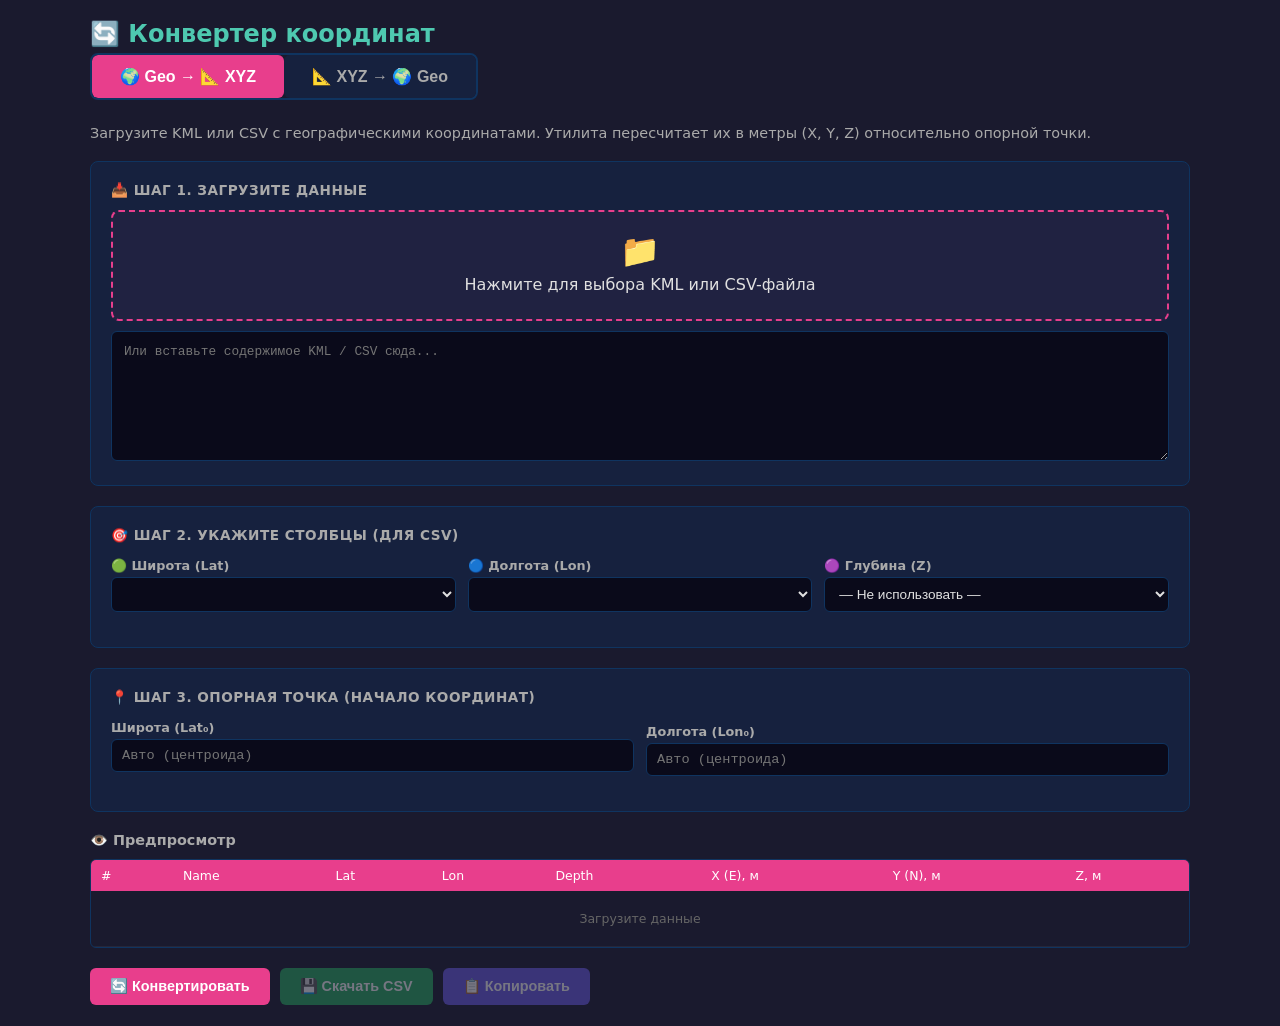
==== tools/coord-converter.html @ 4b142bf0 "Initial" ====
<!DOCTYPE html>
<html lang="ru">
<head>
    <meta charset="UTF-8">
    <meta name="viewport" content="width=device-width, initial-scale=1.0">
    <title>Конвертер координат: Geo ↔ XYZ</title>
    <link rel="manifest" href="data:application/manifest+json,{"name":"Geo%20%E2%86%94%20XYZ%20Converter","short_name":"GeoXYZ","start_url":".","display":"standalone","background_color":"%231a1a2e","theme_color":"%23e83e8c"}">
    <meta name="theme-color" content="#e83e8c">
    <style>
        :root {
            --bg-primary: #1a1a2e;
            --bg-secondary: #16213e;
            --bg-tertiary: #0f3460;
            --bg-input: #0a0a1a;
            --bg-overlay: rgba(22, 33, 62, 0.95);
            --border-primary: #0f3460;
            --border-accent: #e83e8c;
            --text-primary: #e0e0e0;
            --text-secondary: #aaa;
            --text-muted: #666;
            --text-accent: #4ec9b0;
            --text-info: #569cd6;
            --shadow: 0 4px 20px rgba(0,0,0,0.3);
            --radius: 8px;
            --radius-sm: 6px;
            --radius-lg: 12px;
        }
        * { box-sizing: border-box; margin: 0; padding: 0; }
        body {
            font-family: 'Segoe UI', system-ui, -apple-system, sans-serif;
            background: var(--bg-primary);
            color: var(--text-primary);
            padding: 20px;
            min-height: 100vh;
        }
        .container { max-width: 1100px; margin: 0 auto; }
        h1 { font-size: 1.5em; margin-bottom: 5px; color: var(--text-accent); display: flex; align-items: center; gap: 10px; }
        .subtitle { color: var(--text-secondary); margin-bottom: 20px; font-size: 0.9em; }

        .mode-tabs { display: flex; margin-bottom: 25px; border-radius: var(--radius); overflow: hidden; border: 2px solid var(--border-primary); width: fit-content; }
        .mode-tab { padding: 12px 28px; font-size: 1em; font-weight: 600; cursor: pointer; background: var(--bg-secondary); border: none; color: var(--text-secondary); transition: all 0.2s; }
        .mode-tab.active { background: var(--border-accent); color: #fff; }
        .mode-tab:hover:not(.active) { background: var(--bg-tertiary); }

        .step-card { background: var(--bg-secondary); border-radius: var(--radius); padding: 20px; border: 1px solid var(--border-primary); margin-bottom: 20px; }
        .step-card h3 { font-size: 0.85em; text-transform: uppercase; letter-spacing: 0.5px; color: var(--text-secondary); margin-bottom: 12px; }

        textarea {
            width: 100%; min-height: 130px; font-family: 'Consolas', 'Monaco', monospace; font-size: 0.8em;
            padding: 12px; border: 1px solid var(--border-primary); border-radius: var(--radius-sm);
            background: var(--bg-input); color: var(--text-primary); resize: vertical;
        }
        textarea:focus { outline: none; border-color: var(--border-accent); }

        .file-upload-area {
            border: 2px dashed var(--border-accent); border-radius: var(--radius); padding: 20px;
            text-align: center; cursor: pointer; background: rgba(232,62,140,0.05); margin-bottom: 10px;
        }
        .file-upload-area:hover { background: rgba(232,62,140,0.1); }
        .file-upload-area input[type="file"] { display: none; }
        .file-upload-area .upload-icon { font-size: 2em; display: block; margin-bottom: 5px; }
        .file-upload-area .file-name { color: var(--border-accent); font-weight: 600; margin-top: 5px; display: block; }

        .columns-row { display: flex; gap: 12px; flex-wrap: wrap; margin: 15px 0; }
        .col-group { flex: 1; min-width: 120px; }
        .col-group label { display: block; font-weight: 600; font-size: 0.8em; margin-bottom: 4px; color: var(--text-secondary); }
        .col-group select, .col-group input {
            width: 100%; padding: 8px 10px; border: 1px solid var(--border-primary); border-radius: var(--radius-sm);
            font-size: 0.85em; background: var(--bg-input); color: var(--text-primary);
        }

        .ref-point-row { display: flex; gap: 12px; flex-wrap: wrap; align-items: end; margin: 15px 0; }
        .ref-group { flex: 1; min-width: 100px; }
        .ref-group label { display: block; font-weight: 600; font-size: 0.8em; margin-bottom: 4px; color: var(--text-secondary); }
        .ref-group input {
            width: 100%; padding: 8px 10px; border: 1px solid var(--border-primary); border-radius: var(--radius-sm);
            font-size: 0.85em; background: var(--bg-input); color: var(--text-primary); font-family: 'Consolas', monospace;
        }
        .ref-auto { font-size: 0.75em; color: var(--text-muted); margin-top: 4px; }

        .preview-section { margin-top: 20px; }
        .preview-section h3 { margin-bottom: 10px; color: var(--text-secondary); font-size: 0.9em; }
        .preview-table-wrapper { max-height: 250px; overflow: auto; border: 1px solid var(--border-primary); border-radius: var(--radius-sm); }
        table.preview-table { width: 100%; border-collapse: collapse; font-size: 0.78em; }
        table.preview-table th { background: var(--border-accent); color: #fff; padding: 8px 10px; text-align: left; position: sticky; top: 0; z-index: 2; font-weight: 500; white-space: nowrap; }
        table.preview-table th.highlight-1 { background: #27ae60; }
        table.preview-table th.highlight-2 { background: #2980b9; }
        table.preview-table th.highlight-3 { background: #8e44ad; }
        table.preview-table td { padding: 6px 10px; border-bottom: 1px solid rgba(255,255,255,0.05); white-space: nowrap; }
        table.preview-table tr:hover td { background: var(--bg-tertiary); }

        .legend { display: flex; gap: 20px; margin: 10px 0; font-size: 0.78em; flex-wrap: wrap; }
        .legend span { display: flex; align-items: center; gap: 5px; }
        .legend .dot { display: inline-block; width: 12px; height: 12px; border-radius: 3px; }
        .legend .dot.c1 { background: #27ae60; } .legend .dot.c2 { background: #2980b9; } .legend .dot.c3 { background: #8e44ad; }

        .btn-row { display: flex; gap: 10px; margin-top: 20px; flex-wrap: wrap; }
        button { padding: 10px 20px; font-size: 0.9em; border: none; border-radius: var(--radius-sm); cursor: pointer; font-weight: 600; transition: all 0.2s; }
        .btn-primary { background: var(--border-accent); color: #fff; }
        .btn-primary:hover { background: #c03070; }
        .btn-success { background: #27ae60; color: #fff; }
        .btn-success:hover { background: #219a52; }
        .btn-copy { background: #6c5ce7; color: #fff; }
        .btn-copy:hover { background: #5a4bd1; }
        .btn-secondary { background: var(--bg-tertiary); color: var(--text-primary); }
        .btn-secondary:hover { background: #1a4a80; }
        button:disabled { opacity: 0.4; cursor: not-allowed; }

        .status { margin-top: 15px; padding: 10px 15px; border-radius: var(--radius-sm); font-size: 0.85em; display: none; }
        .status.success { background: #1a3a1a; color: #4caf50; display: block; }
        .status.error { background: #3a1a1a; color: #f44336; display: block; }
        .status.info { background: #1a2a3a; color: #64b5f6; display: block; }

        .hidden { display: none !important; }

        #xyzPreviewCanvas {
            width: 100%; max-width: 600px; height: auto;
            background: var(--bg-primary);
            border: 1px solid var(--border-primary);
            border-radius: var(--radius-sm);
        }
        input[type="range"] {
            -webkit-appearance: none; appearance: none;
            height: 6px; background: var(--border-primary);
            border-radius: 3px; outline: none; cursor: pointer;
        }
        input[type="range"]::-webkit-slider-thumb {
            -webkit-appearance: none; appearance: none;
            width: 20px; height: 20px; border-radius: 50%;
            background: var(--border-accent); cursor: pointer; border: 2px solid #fff;
        }
    </style>
</head>
<body>
    <div class="container">
        <h1>🔄 Конвертер координат</h1>

        <div class="mode-tabs">
            <button class="mode-tab active" data-mode="geo2xyz" onclick="switchMode('geo2xyz')">🌍 Geo → 📐 XYZ</button>
            <button class="mode-tab" data-mode="xyz2geo" onclick="switchMode('xyz2geo')">📐 XYZ → 🌍 Geo</button>
        </div>

        <!-- ============ Geo → XYZ ============ -->
        <div id="modeGeo2Xyz">
            <p class="subtitle">Загрузите KML или CSV с географическими координатами. Утилита пересчитает их в метры (X, Y, Z) относительно опорной точки.</p>
            <div class="step-card">
                <h3>📥 Шаг 1. Загрузите данные</h3>
                <div class="file-upload-area" onclick="document.getElementById('geoFileInput').click()">
                    <span class="upload-icon">📁</span>
                    <span class="upload-text">Нажмите для выбора KML или CSV-файла</span>
                    <span class="file-name" id="geoFileName"></span>
                    <input type="file" id="geoFileInput" accept=".kml,.xml,.csv,.txt" onchange="handleGeoFile(event)">
                </div>
                <textarea id="geoInput" placeholder="Или вставьте содержимое KML / CSV сюда..."></textarea>
            </div>
            <div class="step-card">
                <h3>🎯 Шаг 2. Укажите столбцы (для CSV)</h3>
                <div class="columns-row">
                    <div class="col-group"><label for="geoLatCol">🟢 Широта (Lat)</label><select id="geoLatCol"></select></div>
                    <div class="col-group"><label for="geoLonCol">🔵 Долгота (Lon)</label><select id="geoLonCol"></select></div>
                    <div class="col-group"><label for="geoDepthCol">🟣 Глубина (Z)</label><select id="geoDepthCol"><option value="-1">— Не использовать —</option></select></div>
                </div>
            </div>
            <div class="step-card">
                <h3>📍 Шаг 3. Опорная точка (начало координат)</h3>
                <div class="ref-point-row">
                    <div class="ref-group">
                        <label>Широта (Lat₀)</label>
                        <input type="text" id="geoRefLat" placeholder="Авто (центроида)">
                        <div class="ref-auto" id="geoCentroidInfo"></div>
                    </div>
                    <div class="ref-group">
                        <label>Долгота (Lon₀)</label>
                        <input type="text" id="geoRefLon" placeholder="Авто (центроида)">
                    </div>
                </div>
            </div>
            <div class="preview-section">
                <h3>👁️ Предпросмотр</h3>
                <div class="preview-table-wrapper">
                    <table class="preview-table" id="geoPreviewTable">
                        <thead><tr><th>#</th><th>Name</th><th>Lat</th><th>Lon</th><th>Depth</th><th>X (E), м</th><th>Y (N), м</th><th>Z, м</th></tr></thead>
                        <tbody id="geoPreviewBody"><tr><td colspan="8" style="text-align:center;color:var(--text-muted);padding:20px;">Загрузите данные</td></tr></tbody>
                    </table>
                </div>
            </div>
            <div class="btn-row">
                <button class="btn-primary" onclick="convertGeoToXyz()">🔄 Конвертировать</button>
                <button class="btn-success" onclick="downloadOutput()" id="btnDownloadGeo2Xyz" disabled>💾 Скачать CSV</button>
                <button class="btn-copy" onclick="copyToClipboard()" id="btnCopyGeo2Xyz" disabled>📋 Копировать</button>
            </div>
        </div>

        <!-- ============ XYZ → Geo ============ -->
        <div id="modeXyz2Geo" class="hidden">
            <p class="subtitle">Загрузите CSV с координатами X, Y, Z в метрах. Укажите точку привязки и подберите направление антенны (Heading) по треку на мини-карте.</p>
            <div class="step-card">
                <h3>📥 Шаг 1. Загрузите CSV с XYZ</h3>
                <div class="file-upload-area" onclick="document.getElementById('xyzFileInput').click()">
                    <span class="upload-icon">📁</span>
                    <span class="upload-text">Нажмите для выбора CSV-файла</span>
                    <span class="file-name" id="xyzFileName"></span>
                    <input type="file" id="xyzFileInput" accept=".csv,.txt" onchange="handleXyzFile(event)">
                </div>
                <textarea id="xyzInput" placeholder="Или вставьте CSV с колонками X,Y,Z..."></textarea>
            </div>
            <div class="step-card">
                <h3>🎯 Шаг 2. Укажите столбцы</h3>
                <div class="columns-row">
                    <div class="col-group"><label for="xyzXCol">🟢 X (East), м</label><select id="xyzXCol"></select></div>
                    <div class="col-group"><label for="xyzYCol">🔵 Y (North), м</label><select id="xyzYCol"></select></div>
                    <div class="col-group"><label for="xyzZCol">🟣 Z (Depth), м</label><select id="xyzZCol"><option value="-1">— Не использовать —</option></select></div>
                </div>
            </div>
            <div class="step-card">
                <h3>📍 Шаг 3. Топопривязка</h3>
                <div class="ref-point-row">
                    <div class="ref-group"><label>Широта антенны</label><input type="text" id="xyzRefLat" placeholder="55.123456"></div>
                    <div class="ref-group"><label>Долгота антенны</label><input type="text" id="xyzRefLon" placeholder="37.654321"></div>
                    <div class="ref-group"><label>Heading (°)</label><input type="text" id="xyzHeading" placeholder="0" value="0"></div>
                </div>
                <div style="font-size:0.75em;color:var(--text-muted);">Heading: 0° = север, 90° = восток, по часовой стрелке</div>
            </div>
            <div class="step-card">
                <h3>🗺️ Шаг 4. Подберите Heading по треку</h3>
                <div style="display:flex; gap:15px; align-items:center; margin-bottom:10px;">
                    <span style="font-size:0.85em;">Heading:</span>
                    <input type="range" id="xyzHeadingSlider" min="0" max="360" value="0" step="1" 
                           style="flex:1;" oninput="onHeadingSliderChange()">
                    <span id="xyzHeadingValue" style="font-weight:600;min-width:45px;">0°</span>
                </div>
                <canvas id="xyzPreviewCanvas" width="600" height="400"></canvas>
                <div style="font-size:0.75em;color:var(--text-muted);margin-top:5px;">
                    🔴 Опорная точка &nbsp; 🟢 Трек &nbsp; 🟡 Первая точка &nbsp; 📐 N↑ E→
                </div>
            </div>
            <div class="preview-section">
                <h3>👁️ Предпросмотр таблицы (первые 20 точек)</h3>
                <div class="preview-table-wrapper">
                    <table class="preview-table" id="xyzPreviewTable">
                        <thead><tr><th>#</th><th>X, м</th><th>Y, м</th><th>Z, м</th><th>Lat</th><th>Lon</th><th>Depth</th></tr></thead>
                        <tbody id="xyzPreviewBody"><tr><td colspan="7" style="text-align:center;color:var(--text-muted);padding:20px;">Загрузите данные</td></tr></tbody>
                    </table>
                </div>
            </div>
            <div class="btn-row">
                <button class="btn-primary" onclick="convertXyzToGeo()">🔄 Конвертировать (Vincenty)</button>
                <button class="btn-success" onclick="downloadOutput()" id="btnDownloadXyz2Geo" disabled>💾 Скачать CSV</button>
                <button class="btn-success" onclick="downloadKml()" id="btnDownloadKml" disabled>💾 Скачать KML</button>
                <button class="btn-copy" onclick="copyToClipboard()" id="btnCopyXyz2Geo" disabled>📋 Копировать</button>
            </div>
        </div>

        <div id="status" class="status"></div>
        <textarea id="outputData" style="display:none;"></textarea>
    </div>

    <script>
        // ======== МАТЕМАТИКА ========
        const WGS84_A = 6378137.0;
        const WGS84_B = 6356752.314245;
        const WGS84_F = 1 / 298.257223563;

        function deg2rad(d) { return d * Math.PI / 180; }
        function rad2deg(r) { return r * 180 / Math.PI; }

        function metersPerDegree(latRad) {
            const mPerDegLat = 111132.92 - 559.82 * Math.cos(2 * latRad) + 1.175 * Math.cos(4 * latRad);
            const mPerDegLon = 111412.84 * Math.cos(latRad) - 93.5 * Math.cos(3 * latRad);
            return { mPerDegLat, mPerDegLon };
        }

        function geoToXyz(latDeg, lonDeg, depth, refLatDeg, refLonDeg) {
            const mlat = (latDeg + refLatDeg) / 2 * Math.PI / 180;
            const mpd = metersPerDegree(mlat);
            return {
                x: (lonDeg - refLonDeg) * mpd.mPerDegLon,
                y: (latDeg - refLatDeg) * mpd.mPerDegLat,
                z: depth || 0
            };
        }

        function xyzToGeo(x, y, z, refLatDeg, refLonDeg, headingDeg) {
            const hdgRad = deg2rad(headingDeg);
            const xWorld = x * Math.cos(hdgRad) - y * Math.sin(hdgRad);
            const yWorld = x * Math.sin(hdgRad) + y * Math.cos(hdgRad);
            const refLatRad = deg2rad(refLatDeg);
            const mpd = metersPerDegree(refLatRad);
            return {
                lat: refLatDeg + yWorld / mpd.mPerDegLat,
                lon: refLonDeg + xWorld / mpd.mPerDegLon,
                depth: z
            };
        }

        function xyzToGeoVincenty(x, y, z, refLatDeg, refLonDeg, headingDeg) {
            const hdgRad = deg2rad(headingDeg);
            const xWorld = x * Math.cos(hdgRad) - y * Math.sin(hdgRad);
            const yWorld = x * Math.sin(hdgRad) + y * Math.cos(hdgRad);
            const dist = Math.sqrt(xWorld * xWorld + yWorld * yWorld);
            const azmRad = Math.atan2(xWorld, yWorld);
            return vincentyDirect(deg2rad(refLatDeg), deg2rad(refLonDeg), azmRad, dist, z);
        }

        function vincentyDirect(latRad, lonRad, azmRad, distM, depth) {
            const a = WGS84_A, f = WGS84_F, b = WGS84_B;
            const sin_a1 = Math.sin(azmRad), cos_a1 = Math.cos(azmRad);
            const tan_u1 = (1 - f) * Math.tan(latRad);
            const cos_u1 = 1 / Math.sqrt(1 + tan_u1 * tan_u1);
            const sin_u1 = tan_u1 * cos_u1;
            const sigma1 = Math.atan2(tan_u1, cos_a1);
            const sin_alpha = cos_u1 * sin_a1;
            const cos_sq_alpha = 1 - sin_alpha * sin_alpha;
            const u_sq = cos_sq_alpha * (a * a - b * b) / (b * b);
            const A = 1 + u_sq / 16384 * (4096 + u_sq * (-768 + u_sq * (320 - 175 * u_sq)));
            const B = u_sq / 1024 * (256 + u_sq * (-128 + u_sq * (74 - 47 * u_sq)));

            let sigma = distM / (b * A), sigma_prev, it = 0;
            do {
                const cos_2sm = Math.cos(2 * sigma1 + sigma);
                const sin_s = Math.sin(sigma), cos_s = Math.cos(sigma);
                const ds = B * sin_s * (cos_2sm + B/4 * (cos_s * (-1 + 2*cos_2sm*cos_2sm) - B/6 * cos_2sm * (-3 + 4*sin_s*sin_s) * (-3 + 4*cos_2sm*cos_2sm)));
                sigma_prev = sigma;
                sigma = distM / (b * A) + ds;
                it++;
            } while (Math.abs(sigma - sigma_prev) > 1e-12 && it < 1000);

            const sin_s = Math.sin(sigma), cos_s = Math.cos(sigma);
            const x = sin_u1 * sin_s - cos_u1 * cos_s * cos_a1;
            const ep_lat = Math.atan2(sin_u1 * cos_s + cos_u1 * sin_s * cos_a1, (1 - f) * Math.sqrt(sin_alpha * sin_alpha + x * x));
            const lambda = Math.atan2(sin_s * sin_a1, cos_u1 * cos_s - sin_u1 * sin_s * cos_a1);
            const C = f / 16 * cos_sq_alpha * (4 + f * (4 - 3 * cos_sq_alpha));
            const L = lambda - (1 - C) * f * sin_alpha * (sigma + C * sin_s * (Math.cos(2*sigma1+sigma) + C * cos_s * (-1 + 2*Math.cos(2*sigma1+sigma)*Math.cos(2*sigma1+sigma))));
            const ep_lon = lonRad + L;

            return {
                lat: rad2deg(ep_lat),
                lon: rad2deg(((ep_lon % (2*Math.PI)) + 3*Math.PI) % (2*Math.PI) - Math.PI),
                depth: depth || 0
            };
        }

        // ======== СОСТОЯНИЕ ========
        let currentMode = 'geo2xyz';
        let generatedOutput = '';
        let generatedFileExt = '.csv';
        let generatedKml = '';

        let geoParsedPoints = [];
        let geoHeaders = [];
        let geoRows = [];

        let xyzHeaders = [];
        let xyzRows = [];
        let xyzConvertedPoints = [];
        let xyzPreviewData = [];

        // ======== ПЕРЕКЛЮЧЕНИЕ ========
        function switchMode(mode) {
            currentMode = mode;
            document.querySelectorAll('.mode-tab').forEach(t => t.classList.toggle('active', t.dataset.mode === mode));
            document.getElementById('modeGeo2Xyz').classList.toggle('hidden', mode !== 'geo2xyz');
            document.getElementById('modeXyz2Geo').classList.toggle('hidden', mode !== 'xyz2geo');
            generatedOutput = ''; generatedKml = '';
            updateAllButtons(true);
            hideStatus();
        }

        function updateAllButtons(disabled) {
            const ids = currentMode === 'geo2xyz'
                ? ['btnDownloadGeo2Xyz', 'btnCopyGeo2Xyz']
                : ['btnDownloadXyz2Geo', 'btnDownloadKml', 'btnCopyXyz2Geo'];
            ids.forEach(id => { const b = document.getElementById(id); if (b) b.disabled = disabled; });
        }

        function showStatus(msg, type) { const s = document.getElementById('status'); s.className = 'status ' + type; s.textContent = msg; }
        function hideStatus() { document.getElementById('status').className = 'status'; }

        // ======== ПАРСИНГ ========
        function detectSeparator(text) {
            const firstLine = text.split('\n')[0];
            if (!firstLine) return ',';
            const counts = { ',': (firstLine.match(/,/g)||[]).length, '\t': (firstLine.match(/\t/g)||[]).length, ';': (firstLine.match(/;/g)||[]).length };
            const best = Object.entries(counts).sort((a,b) => b[1]-a[1])[0];
            return best[1] > 0 ? best[0] : ',';
        }

        function parseCsvData(text) {
            const sep = detectSeparator(text);
            const lines = text.split('\n').filter(l => l.trim());
            const first = lines[0].split(sep).map(h => h.trim());
            const second = lines.length > 1 ? lines[1].split(sep) : null;
            let hasHeader = false;
            if (second && first.length === second.length) {
                const fN = first.every(v => !isNaN(parseFloat(v.replace(',','.'))) || v.trim()==='');
                const sN = second.every(v => !isNaN(parseFloat(v.replace(',','.'))) || v.trim()==='');
                if (!fN && sN) hasHeader = true;
                if (first.some(v => /[NSWE]/.test(v.toUpperCase())) && !fN) hasHeader = true;
            }
            const headers = hasHeader ? first : first.map((_,i) => `Col ${i+1}`);
            const rows = hasHeader ? lines.slice(1).map(l => l.split(sep).map(v => v.trim())) : lines.map(l => l.split(sep).map(v => v.trim()));
            return { headers, rows };
        }

        function parseKmlCoords(kmlText) {
            const points = [];
            const parser = new DOMParser();
            const doc = parser.parseFromString(kmlText, 'text/xml');
            if (doc.querySelector('parsererror')) return parseKmlRegex(kmlText);
            doc.querySelectorAll('Placemark').forEach((pm, idx) => {
                let name = '';
                const nameEl = pm.querySelector('name');
                if (nameEl) name = nameEl.textContent.trim();
                pm.querySelectorAll('coordinates').forEach(coordEl => {
                    coordEl.textContent.trim().split(/\s+/).forEach(cs => {
                        const parts = cs.split(',');
                        if (parts.length >= 2) {
                            const lon = parseFloat(parts[0]), lat = parseFloat(parts[1]), alt = parseFloat(parts[2]) || 0;
                            if (!isNaN(lat) && !isNaN(lon)) points.push({ name, lat, lon, depth: isNaN(alt)?0:alt });
                        }
                    });
                });
            });
            return points;
        }

        function parseKmlRegex(kmlText) {
            const points = [];
            const re = /<coordinates>([\s\S]*?)<\/coordinates>/gi;
            let m;
            while ((m = re.exec(kmlText)) !== null) {
                m[1].trim().split(/\s+/).forEach(cs => {
                    const parts = cs.split(',');
                    if (parts.length >= 2) {
                        const lon = parseFloat(parts[0]), lat = parseFloat(parts[1]), alt = parseFloat(parts[2]) || 0;
                        if (!isNaN(lat) && !isNaN(lon)) points.push({ name: '', lat, lon, depth: isNaN(alt)?0:alt });
                    }
                });
            }
            return points;
        }

        function buildColumnSelectors(headers, latId, lonId, depthId) {
            const latSel = document.getElementById(latId), lonSel = document.getElementById(lonId), depthSel = document.getElementById(depthId);
            latSel.innerHTML = ''; lonSel.innerHTML = '';
            if (depthSel) depthSel.innerHTML = '<option value="-1">— Не использовать —</option>';
            headers.forEach((h, i) => {
                const t = `${i}: ${escHtml(h)}`;
                latSel.add(new Option(t, i)); lonSel.add(new Option(t, i));
                if (depthSel) depthSel.add(new Option(t, i));
            });
            const findCol = (keys) => { for (const k of keys) { const idx = headers.findIndex(h => h.toLowerCase().includes(k)); if (idx >= 0) return String(idx); } return '-1'; };
            latSel.value = findCol(['lat','latitude','широта','north','northing','n','шир','y']) || '0';
            lonSel.value = findCol(['lon','long','longitude','долгота','east','easting','e','долг','x']) || (headers.length > 1 ? '1' : '0');
            if (depthSel) depthSel.value = findCol(['alt','altitude','height','depth','высота','глубина','z','elev','dpt']);
        }

        // ======== Geo → XYZ ========
        function handleGeoFile(event) {
            const file = event.target.files[0];
            if (!file) return;
            document.getElementById('geoFileName').textContent = '📄 ' + file.name;
            const reader = new FileReader();
            reader.onload = e => { document.getElementById('geoInput').value = e.target.result; parseGeoInput(); };
            reader.readAsText(file);
        }

        document.getElementById('geoInput').addEventListener('input', parseGeoInput);

        function parseGeoInput() {
            const text = document.getElementById('geoInput').value.trim();
            if (!text) { geoParsedPoints = []; geoHeaders = []; geoRows = []; updateGeoPreview(); return; }
            if (text.startsWith('<?xml') || text.includes('<kml')) {
                geoParsedPoints = parseKmlCoords(text);
                geoHeaders = ['Name','Lat','Lon','Depth'];
                geoRows = geoParsedPoints.map(p => [p.name, String(p.lat), String(p.lon), String(p.depth)]);
            } else {
                const parsed = parseCsvData(text);
                geoHeaders = parsed.headers; geoRows = parsed.rows; geoParsedPoints = [];
            }
            buildColumnSelectors(geoHeaders, 'geoLatCol', 'geoLonCol', 'geoDepthCol');
            updateGeoCentroid(); updateGeoPreview();
        }

        function getGeoRefPoint() {
            const lat = parseFloat(document.getElementById('geoRefLat').value);
            const lon = parseFloat(document.getElementById('geoRefLon').value);
            if (!isNaN(lat) && !isNaN(lon)) return { lat, lon };
            if (geoParsedPoints.length > 0) {
                let sLat = 0, sLon = 0;
                geoParsedPoints.forEach(p => { sLat += p.lat; sLon += p.lon; });
                return { lat: sLat / geoParsedPoints.length, lon: sLon / geoParsedPoints.length };
            }
            if (geoRows.length > 0) {
                const latIdx = parseInt(document.getElementById('geoLatCol').value);
                const lonIdx = parseInt(document.getElementById('geoLonCol').value);
                if (isNaN(latIdx) || isNaN(lonIdx)) return null;
                let sLat = 0, sLon = 0, n = 0;
                geoRows.forEach(row => {
                    const lat = parseFloat(row[latIdx]?.replace(',','.'));
                    const lon = parseFloat(row[lonIdx]?.replace(',','.'));
                    if (!isNaN(lat) && !isNaN(lon)) { sLat += lat; sLon += lon; n++; }
                });
                return n > 0 ? { lat: sLat/n, lon: sLon/n } : null;
            }
            return null;
        }

        function updateGeoCentroid() {
            const ref = getGeoRefPoint();
            const info = document.getElementById('geoCentroidInfo');
            if (ref && document.getElementById('geoRefLat').value === '') {
                info.textContent = `Центроида: ${ref.lat.toFixed(6)}, ${ref.lon.toFixed(6)}`;
            } else if (ref) {
                info.textContent = `Центроида: ${ref.lat.toFixed(6)}, ${ref.lon.toFixed(6)} (переопределено)`;
            } else {
                info.textContent = 'Нет данных';
            }
        }

        document.getElementById('geoRefLat').addEventListener('input', updateGeoCentroid);
        document.getElementById('geoRefLon').addEventListener('input', updateGeoCentroid);
        document.getElementById('geoLatCol').addEventListener('change', () => { updateGeoCentroid(); updateGeoPreview(); });
        document.getElementById('geoLonCol').addEventListener('change', () => { updateGeoCentroid(); updateGeoPreview(); });
        document.getElementById('geoDepthCol').addEventListener('change', updateGeoPreview);

        function updateGeoPreview() {
            const ref = getGeoRefPoint();
            const tbody = document.getElementById('geoPreviewBody');
            if (!ref || geoRows.length === 0) {
                tbody.innerHTML = '<tr><td colspan="8" style="text-align:center;color:var(--text-muted);padding:20px;">Загрузите данные</td></tr>';
                return;
            }
            const latIdx = parseInt(document.getElementById('geoLatCol').value);
            const lonIdx = parseInt(document.getElementById('geoLonCol').value);
            const depthIdx = parseInt(document.getElementById('geoDepthCol').value);
            if (isNaN(latIdx) || isNaN(lonIdx)) { tbody.innerHTML = '<tr><td colspan="8" style="text-align:center;color:var(--text-muted);">Выберите столбцы</td></tr>'; return; }
            const preview = geoRows.slice(0, 20);
            tbody.innerHTML = preview.map((row, i) => {
                const lat = parseFloat(row[latIdx]?.replace(',','.'));
                const lon = parseFloat(row[lonIdx]?.replace(',','.'));
                const depth = depthIdx >= 0 ? parseFloat(row[depthIdx]?.replace(',','.')) || 0 : 0;
                if (isNaN(lat) || isNaN(lon)) return `<tr><td>${i+1}</td><td colspan="7" style="color:#f44336;">Нет координат</td></tr>`;
                const xyz = geoToXyz(lat, lon, depth, ref.lat, ref.lon);
                return `<tr><td>${i+1}</td><td>${escHtml(row[0]||'')}</td><td>${lat.toFixed(6)}</td><td>${lon.toFixed(6)}</td><td>${depth.toFixed(1)}</td><td>${xyz.x.toFixed(2)}</td><td>${xyz.y.toFixed(2)}</td><td>${xyz.z.toFixed(2)}</td></tr>`;
            }).join('');
        }

        function convertGeoToXyz() {
            const ref = getGeoRefPoint();
            if (!ref) { showStatus('❌ Не удалось определить опорную точку', 'error'); return; }
            const latIdx = parseInt(document.getElementById('geoLatCol').value);
            const lonIdx = parseInt(document.getElementById('geoLonCol').value);
            const depthIdx = parseInt(document.getElementById('geoDepthCol').value);
            if (isNaN(latIdx) || isNaN(lonIdx)) { showStatus('❌ Выберите столбцы координат', 'error'); return; }
            if (geoRows.length === 0) { showStatus('❌ Нет данных', 'error'); return; }

            let csv = `# Ref point: ${ref.lat.toFixed(8)}, ${ref.lon.toFixed(8)}\nName,X_m,Y_m,Z_m\n`;
            let count = 0;
            geoRows.forEach(row => {
                const lat = parseFloat(row[latIdx]?.replace(',','.'));
                const lon = parseFloat(row[lonIdx]?.replace(',','.'));
                const depth = depthIdx >= 0 ? parseFloat(row[depthIdx]?.replace(',','.')) || 0 : 0;
                if (isNaN(lat) || isNaN(lon)) return;
                const xyz = geoToXyz(lat, lon, depth, ref.lat, ref.lon);
                const name = (row[0]||'').includes(',') ? `"${row[0]}"` : (row[0] || `Point ${count+1}`);
                csv += `${name},${xyz.x.toFixed(2)},${xyz.y.toFixed(2)},${xyz.z.toFixed(2)}\n`;
                count++;
            });
            generatedOutput = csv; generatedFileExt = '.csv'; generatedKml = '';
            document.getElementById('outputData').value = generatedOutput;
            updateAllButtons(false);
            showStatus(`✅ Сконвертировано ${count} точек. Ref: ${ref.lat.toFixed(6)}, ${ref.lon.toFixed(6)}`, 'success');
        }

        // ======== XYZ → Geo ========
        function handleXyzFile(event) {
            const file = event.target.files[0];
            if (!file) return;
            document.getElementById('xyzFileName').textContent = '📄 ' + file.name;
            const reader = new FileReader();
            reader.onload = e => { document.getElementById('xyzInput').value = e.target.result; parseXyzInput(); };
            reader.readAsText(file);
        }

        document.getElementById('xyzInput').addEventListener('input', parseXyzInput);

        function parseXyzInput() {
            const text = document.getElementById('xyzInput').value.trim();
            if (!text) { xyzHeaders = []; xyzRows = []; updateXyzPreview(); updateXyzPreviewData(); return; }
            const parsed = parseCsvData(text);
            xyzHeaders = parsed.headers; xyzRows = parsed.rows;
            buildColumnSelectors(xyzHeaders, 'xyzXCol', 'xyzYCol', 'xyzZCol');
            updateXyzPreview(); updateXyzPreviewData();
        }

        function updateXyzPreviewData() {
            const xIdx = parseInt(document.getElementById('xyzXCol').value);
            const yIdx = parseInt(document.getElementById('xyzYCol').value);
            const zIdx = parseInt(document.getElementById('xyzZCol').value);
            xyzPreviewData = [];
            if (isNaN(xIdx) || isNaN(yIdx)) return;
            xyzRows.forEach(row => {
                const x = parseFloat(row[xIdx]?.replace(',','.'));
                const y = parseFloat(row[yIdx]?.replace(',','.'));
                const z = zIdx >= 0 ? parseFloat(row[zIdx]?.replace(',','.')) || 0 : 0;
                if (!isNaN(x) && !isNaN(y)) xyzPreviewData.push({x, y, z});
            });
            drawXyzPreview();
        }

        function onHeadingSliderChange() {
            const val = document.getElementById('xyzHeadingSlider').value;
            document.getElementById('xyzHeadingValue').textContent = val + '°';
            document.getElementById('xyzHeading').value = val;
            drawXyzPreview();
            updateXyzPreviewTableOnly();
        }

        document.getElementById('xyzHeading').addEventListener('input', function() {
            const val = parseFloat(this.value) || 0;
            document.getElementById('xyzHeadingSlider').value = Math.round(val) % 360;
            document.getElementById('xyzHeadingValue').textContent = Math.round(val) % 360 + '°';
            drawXyzPreview();
            updateXyzPreviewTableOnly();
        });

        document.getElementById('xyzXCol').addEventListener('change', () => { updateXyzPreview(); updateXyzPreviewData(); });
        document.getElementById('xyzYCol').addEventListener('change', () => { updateXyzPreview(); updateXyzPreviewData(); });
        document.getElementById('xyzZCol').addEventListener('change', () => { updateXyzPreview(); updateXyzPreviewData(); });
        document.getElementById('xyzRefLat').addEventListener('input', () => { updateXyzPreview(); drawXyzPreview(); });
        document.getElementById('xyzRefLon').addEventListener('input', () => { updateXyzPreview(); drawXyzPreview(); });

        function updateXyzPreviewTableOnly() {
            const refLat = parseFloat(document.getElementById('xyzRefLat').value);
            const refLon = parseFloat(document.getElementById('xyzRefLon').value);
            const heading = parseFloat(document.getElementById('xyzHeading').value) || 0;
            const xIdx = parseInt(document.getElementById('xyzXCol').value);
            const yIdx = parseInt(document.getElementById('xyzYCol').value);
            const zIdx = parseInt(document.getElementById('xyzZCol').value);
            const tbody = document.getElementById('xyzPreviewBody');

            if (xyzRows.length === 0 || isNaN(xIdx) || isNaN(yIdx)) {
                tbody.innerHTML = '<tr><td colspan="7" style="text-align:center;color:var(--text-muted);padding:20px;">Загрузите данные</td></tr>';
                return;
            }
            if (isNaN(refLat) || isNaN(refLon)) {
                tbody.innerHTML = '<tr><td colspan="7" style="text-align:center;color:#f44336;padding:20px;">Введите точку привязки</td></tr>';
                return;
            }

            const preview = xyzRows.slice(0, 20);
            tbody.innerHTML = preview.map((row, i) => {
                const x = parseFloat(row[xIdx]?.replace(',','.'));
                const y = parseFloat(row[yIdx]?.replace(',','.'));
                const z = zIdx >= 0 ? parseFloat(row[zIdx]?.replace(',','.')) || 0 : 0;
                if (isNaN(x) || isNaN(y)) return `<tr><td>${i+1}</td><td colspan="6" style="color:#f44336;">Нет координат</td></tr>`;
                const geo = xyzToGeo(x, y, z, refLat, refLon, heading);
                return `<tr><td>${i+1}</td><td>${x.toFixed(2)}</td><td>${y.toFixed(2)}</td><td>${z.toFixed(2)}</td><td>${geo.lat.toFixed(8)}</td><td>${geo.lon.toFixed(8)}</td><td>${geo.depth.toFixed(1)}</td></tr>`;
            }).join('');
        }

        function updateXyzPreview() { updateXyzPreviewTableOnly(); }

        function drawXyzPreview() {
            const canvas = document.getElementById('xyzPreviewCanvas');
            if (!canvas || xyzPreviewData.length === 0) return;
            const ctx = canvas.getContext('2d');
            const w = canvas.width, h = canvas.height;
            ctx.clearRect(0, 0, w, h);

            const refLat = parseFloat(document.getElementById('xyzRefLat').value);
            const refLon = parseFloat(document.getElementById('xyzRefLon').value);
            const heading = parseFloat(document.getElementById('xyzHeading').value) || 0;

            if (isNaN(refLat) || isNaN(refLon)) {
                ctx.fillStyle = '#f44336'; ctx.font = '14px Arial'; ctx.textAlign = 'center';
                ctx.fillText('Введите точку привязки', w/2, h/2); return;
            }

            const hdgRad = heading * Math.PI / 180;
            const cosH = Math.cos(hdgRad), sinH = Math.sin(hdgRad);

            const geoPoints = xyzPreviewData.map(p => ({
                x: p.x * cosH - p.y * sinH,
                y: p.x * sinH + p.y * cosH,
                z: p.z
            }));

            let minX = Infinity, maxX = -Infinity, minY = Infinity, maxY = -Infinity;
            geoPoints.forEach(p => { minX = Math.min(minX, p.x); maxX = Math.max(maxX, p.x); minY = Math.min(minY, p.y); maxY = Math.max(maxY, p.y); });
            minX = Math.min(minX, 0); maxX = Math.max(maxX, 0);
            minY = Math.min(minY, 0); maxY = Math.max(maxY, 0);

            const pad = 40;
            const rangeX = maxX - minX || 100, rangeY = maxY - minY || 100;
            const sc = Math.min((w - pad*2) / rangeX, (h - pad*2) / rangeY);
            const cx = w/2 - (minX + maxX)/2 * sc;
            const cy = h/2 + (minY + maxY)/2 * sc;
            const ts = (wx, wy) => ({ x: cx + wx * sc, y: cy - wy * sc });

            // Сетка
            ctx.strokeStyle = 'rgba(255,255,255,0.06)'; ctx.lineWidth = 1;
            const gridSize = 50;
            for (let wx = Math.floor(minX/gridSize)*gridSize; wx <= maxX; wx += gridSize) {
                const s = ts(wx, 0); ctx.beginPath(); ctx.moveTo(s.x, 0); ctx.lineTo(s.x, h); ctx.stroke();
            }
            for (let wy = Math.floor(minY/gridSize)*gridSize; wy <= maxY; wy += gridSize) {
                const s = ts(0, wy); ctx.beginPath(); ctx.moveTo(0, s.y); ctx.lineTo(w, s.y); ctx.stroke();
            }

            // Оси
            const o = ts(0, 0);
            ctx.strokeStyle = 'rgba(255,255,255,0.25)'; ctx.lineWidth = 2;
            ctx.beginPath(); ctx.moveTo(o.x, 0); ctx.lineTo(o.x, h); ctx.stroke();
            ctx.beginPath(); ctx.moveTo(0, o.y); ctx.lineTo(w, o.y); ctx.stroke();

            // Трек
            if (geoPoints.length >= 2) {
                ctx.strokeStyle = '#4caf50'; ctx.lineWidth = 2; ctx.beginPath();
                const p0 = ts(geoPoints[0].x, geoPoints[0].y); ctx.moveTo(p0.x, p0.y);
                for (let i = 1; i < geoPoints.length; i++) {
                    const p = ts(geoPoints[i].x, geoPoints[i].y); ctx.lineTo(p.x, p.y);
                }
                ctx.stroke();
            }

            // Точки трека
            geoPoints.forEach((p, i) => {
                const s = ts(p.x, p.y);
                ctx.fillStyle = i === 0 ? '#ffeb3b' : '#4caf50';
                ctx.beginPath(); ctx.arc(s.x, s.y, i === 0 ? 4 : 2.5, 0, Math.PI*2); ctx.fill();
            });

            // Опорная точка
            ctx.fillStyle = '#f44336'; ctx.beginPath(); ctx.arc(o.x, o.y, 6, 0, Math.PI*2); ctx.fill();
            ctx.fillStyle = '#fff'; ctx.font = 'bold 11px Arial'; ctx.textAlign = 'left';
            ctx.fillText('Ref', o.x + 10, o.y - 6);

            // Подписи осей
            ctx.fillStyle = 'rgba(255,255,255,0.5)'; ctx.font = '10px Arial';
            ctx.textAlign = 'right'; ctx.fillText('N↑', o.x - 5, 15);
            ctx.textAlign = 'left'; ctx.fillText('E→', w - 30, o.y - 5);

            // Масштабная линейка
            const barM = getNiceScale(rangeX, rangeY, w, h);
            const barPx = barM * sc;
            const bx = w - barPx - 20, by = h - 20;
            ctx.strokeStyle = '#fff'; ctx.lineWidth = 3;
            ctx.beginPath(); ctx.moveTo(bx, by); ctx.lineTo(bx + barPx, by); ctx.stroke();
            ctx.fillStyle = '#fff'; ctx.font = 'bold 11px Arial'; ctx.textAlign = 'center';
            ctx.fillText(barM >= 1000 ? `${(barM/1000).toFixed(1)} км` : `${Math.round(barM)} м`, bx + barPx/2, by - 8);
        }

        function getNiceScale(rangeX, rangeY, w, h) {
            const raw = Math.max(rangeX, rangeY) / Math.max(w, h) * 80;
            const nice = [1,2,5,10,25,50,100,250,500,1000,2500,5000];
            return nice.find(n => n >= raw) || 100;
        }

        function convertXyzToGeo() {
            const refLat = parseFloat(document.getElementById('xyzRefLat').value);
            const refLon = parseFloat(document.getElementById('xyzRefLon').value);
            const heading = parseFloat(document.getElementById('xyzHeading').value) || 0;
            const xIdx = parseInt(document.getElementById('xyzXCol').value);
            const yIdx = parseInt(document.getElementById('xyzYCol').value);
            const zIdx = parseInt(document.getElementById('xyzZCol').value);

            if (isNaN(refLat) || isNaN(refLon)) { showStatus('❌ Введите точку привязки', 'error'); return; }
            if (isNaN(xIdx) || isNaN(yIdx)) { showStatus('❌ Выберите столбцы X и Y', 'error'); return; }
            if (xyzRows.length === 0) { showStatus('❌ Нет данных', 'error'); return; }

            xyzConvertedPoints = [];
            let csv = `# Ref: ${refLat.toFixed(8)}, ${refLon.toFixed(8)}, Heading: ${heading}°\nLatitude,Longitude,Depth_m\n`;
            let count = 0;

            xyzRows.forEach(row => {
                const x = parseFloat(row[xIdx]?.replace(',','.'));
                const y = parseFloat(row[yIdx]?.replace(',','.'));
                const z = zIdx >= 0 ? parseFloat(row[zIdx]?.replace(',','.')) || 0 : 0;
                if (isNaN(x) || isNaN(y)) return;
                const geo = xyzToGeoVincenty(x, y, z, refLat, refLon, heading);
                csv += `${geo.lat.toFixed(8)},${geo.lon.toFixed(8)},${geo.depth.toFixed(1)}\n`;
                xyzConvertedPoints.push(geo);
                count++;
            });

            if (count > 0) {
                const coords = xyzConvertedPoints.map(p => `${p.lon.toFixed(8)},${p.lat.toFixed(8)},${p.depth.toFixed(1)}`).join('\n          ');
                generatedKml = `<?xml version="1.0" encoding="UTF-8"?>\n<kml xmlns="http://www.opengis.net/kml/2.2">\n  <Document>\n    <name>XYZ Converted Track</name>\n    <Placemark>\n      <LineString>\n        <coordinates>\n          ${coords}\n        </coordinates>\n      </LineString>\n    </Placemark>\n  </Document>\n</kml>`;
            }

            generatedOutput = csv; generatedFileExt = '.csv';
            document.getElementById('outputData').value = generatedOutput;
            updateAllButtons(false);
            showStatus(`✅ Сконвертировано ${count} точек (Vincenty). Ref: ${refLat.toFixed(6)}, ${refLon.toFixed(6)}, Hdg: ${heading}°`, 'success');
        }

        // ======== ВЫВОД ========
        function downloadOutput() {
            if (!generatedOutput) { if (currentMode === 'geo2xyz') convertGeoToXyz(); else convertXyzToGeo(); if (!generatedOutput) return; }
            const blob = new Blob([generatedOutput], { type: 'text/csv' });
            const url = URL.createObjectURL(blob);
            const a = document.createElement('a'); a.href = url; a.download = `converted_${Date.now()}${generatedFileExt}`;
            document.body.appendChild(a); a.click(); document.body.removeChild(a); URL.revokeObjectURL(url);
        }

        function downloadKml() {
            if (!generatedKml) { convertXyzToGeo(); if (!generatedKml) return; }
            const blob = new Blob([generatedKml], { type: 'application/vnd.google-earth.kml+xml' });
            const url = URL.createObjectURL(blob);
            const a = document.createElement('a'); a.href = url; a.download = `track_${Date.now()}.kml`;
            document.body.appendChild(a); a.click(); document.body.removeChild(a); URL.revokeObjectURL(url);
        }

        function copyToClipboard() {
            if (!generatedOutput) { if (currentMode === 'geo2xyz') convertGeoToXyz(); else convertXyzToGeo(); if (!generatedOutput) return; }
            navigator.clipboard.writeText(generatedOutput).then(() => showStatus('📋 Скопировано', 'info')).catch(() => showStatus('❌ Ошибка', 'error'));
        }

        function escHtml(s) { const d = document.createElement('div'); d.textContent = s; return d.innerHTML; }

        // ======== PWA ========
        if ('serviceWorker' in navigator) {
            window.addEventListener('load', () => {
                const swBlob = new Blob([`const C='geo-xyz-v2';self.addEventListener('install',e=>e.waitUntil(caches.open(C).then(c=>c.addAll(['/']))));self.addEventListener('fetch',e=>e.respondWith(caches.match(e.request).then(r=>r||fetch(e.request))));`], {type:'application/javascript'});
                navigator.serviceWorker.register(URL.createObjectURL(swBlob)).catch(()=>{});
            });
        }
    </script>
</body>
</html>
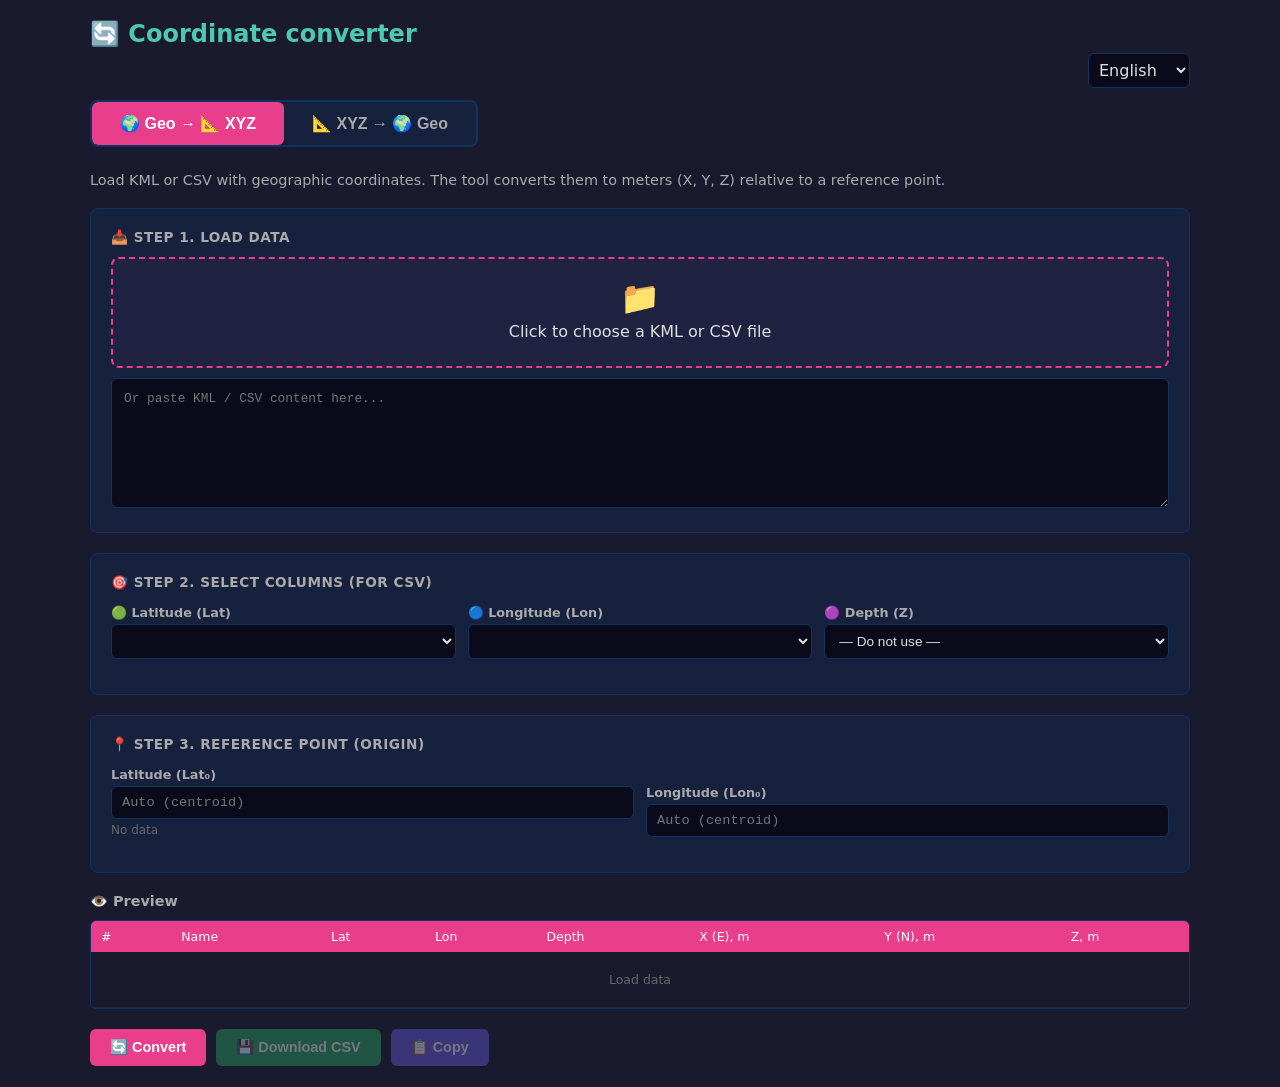
==== commit dae9a748: "v0.5.6 fixes" ====
--- a/tools/coord-converter.html
+++ b/tools/coord-converter.html
@@ -3,8 +3,7 @@
 <head>
     <meta charset="UTF-8">
     <meta name="viewport" content="width=device-width, initial-scale=1.0">
-    <title>Конвертер координат: Geo ↔ XYZ</title>
-    <link rel="manifest" href="data:application/manifest+json,{"name":"Geo%20%E2%86%94%20XYZ%20Converter","short_name":"GeoXYZ","start_url":".","display":"standalone","background_color":"%231a1a2e","theme_color":"%23e83e8c"}">
+    <title data-i18n="tools.coord.title">Конвертер координат: Geo ↔ XYZ</title>
     <meta name="theme-color" content="#e83e8c">
     <style>
         :root {
@@ -129,11 +128,15 @@
             width: 20px; height: 20px; border-radius: 50%;
             background: var(--border-accent); cursor: pointer; border: 2px solid #fff;
         }
-    </style>
+    .language-control { display:flex; justify-content:flex-end; margin: 0 0 12px; }
+.language-control select { max-width:140px; min-height:34px; padding:6px; color:var(--text-primary); background:var(--bg-input); border:1px solid var(--border-primary); border-radius:var(--radius-sm); font:inherit; }
+.language-control select:focus-visible { outline:2px solid var(--border-accent); }
+</style>
 </head>
 <body>
     <div class="container">
-        <h1>🔄 Конвертер координат</h1>
+        <h1 data-i18n="tools.coord.heading">🔄 Конвертер координат</h1>
+<div class="language-control"><select data-language-selector data-i18n-aria-label="main.language" data-i18n-title="main.language" aria-label="Язык" title="Язык"></select></div>
 
         <div class="mode-tabs">
             <button class="mode-tab active" data-mode="geo2xyz" onclick="switchMode('geo2xyz')">🌍 Geo → 📐 XYZ</button>
@@ -142,87 +145,87 @@
 
         <!-- ============ Geo → XYZ ============ -->
         <div id="modeGeo2Xyz">
-            <p class="subtitle">Загрузите KML или CSV с географическими координатами. Утилита пересчитает их в метры (X, Y, Z) относительно опорной точки.</p>
+            <p class="subtitle" data-i18n="tools.coord.geoDescription">Загрузите KML или CSV с географическими координатами. Утилита пересчитает их в метры (X, Y, Z) относительно опорной точки.</p>
             <div class="step-card">
-                <h3>📥 Шаг 1. Загрузите данные</h3>
+                <h3 data-i18n="tools.coord.loadStep">📥 Шаг 1. Загрузите данные</h3>
                 <div class="file-upload-area" onclick="document.getElementById('geoFileInput').click()">
                     <span class="upload-icon">📁</span>
-                    <span class="upload-text">Нажмите для выбора KML или CSV-файла</span>
+                    <span class="upload-text" data-i18n="tools.coord.chooseGeoFile">Нажмите для выбора KML или CSV-файла</span>
                     <span class="file-name" id="geoFileName"></span>
                     <input type="file" id="geoFileInput" accept=".kml,.xml,.csv,.txt" onchange="handleGeoFile(event)">
                 </div>
-                <textarea id="geoInput" placeholder="Или вставьте содержимое KML / CSV сюда..."></textarea>
+                <textarea id="geoInput" placeholder="Или вставьте содержимое KML / CSV сюда..." data-i18n-placeholder="tools.coord.geoPlaceholder"></textarea>
             </div>
             <div class="step-card">
-                <h3>🎯 Шаг 2. Укажите столбцы (для CSV)</h3>
+                <h3 data-i18n="tools.coord.csvColumnsStep">🎯 Шаг 2. Укажите столбцы (для CSV)</h3>
                 <div class="columns-row">
-                    <div class="col-group"><label for="geoLatCol">🟢 Широта (Lat)</label><select id="geoLatCol"></select></div>
-                    <div class="col-group"><label for="geoLonCol">🔵 Долгота (Lon)</label><select id="geoLonCol"></select></div>
-                    <div class="col-group"><label for="geoDepthCol">🟣 Глубина (Z)</label><select id="geoDepthCol"><option value="-1">— Не использовать —</option></select></div>
+                    <div class="col-group"><label for="geoLatCol" data-i18n="tools.coord.latColumn">🟢 Широта (Lat)</label><select id="geoLatCol"></select></div>
+                    <div class="col-group"><label for="geoLonCol" data-i18n="tools.coord.lonColumn">🔵 Долгота (Lon)</label><select id="geoLonCol"></select></div>
+                    <div class="col-group"><label for="geoDepthCol" data-i18n="tools.coord.depthColumn">🟣 Глубина (Z)</label><select id="geoDepthCol"><option value="-1" data-i18n="tools.coord.unused">— Не использовать —</option></select></div>
                 </div>
             </div>
             <div class="step-card">
-                <h3>📍 Шаг 3. Опорная точка (начало координат)</h3>
+                <h3 data-i18n="tools.coord.referenceStep">📍 Шаг 3. Опорная точка (начало координат)</h3>
                 <div class="ref-point-row">
                     <div class="ref-group">
-                        <label>Широта (Lat₀)</label>
-                        <input type="text" id="geoRefLat" placeholder="Авто (центроида)">
+                        <label data-i18n="tools.coord.refLatitude">Широта (Lat₀)</label>
+                        <input type="text" id="geoRefLat" placeholder="Авто (центроида)" data-i18n-placeholder="tools.coord.autoCentroid">
                         <div class="ref-auto" id="geoCentroidInfo"></div>
                     </div>
                     <div class="ref-group">
-                        <label>Долгота (Lon₀)</label>
-                        <input type="text" id="geoRefLon" placeholder="Авто (центроида)">
+                        <label data-i18n="tools.coord.refLongitude">Долгота (Lon₀)</label>
+                        <input type="text" id="geoRefLon" placeholder="Авто (центроида)" data-i18n-placeholder="tools.coord.autoCentroid">
                     </div>
                 </div>
             </div>
             <div class="preview-section">
-                <h3>👁️ Предпросмотр</h3>
+                <h3 data-i18n="tools.preview">👁️ Предпросмотр</h3>
                 <div class="preview-table-wrapper">
                     <table class="preview-table" id="geoPreviewTable">
-                        <thead><tr><th>#</th><th>Name</th><th>Lat</th><th>Lon</th><th>Depth</th><th>X (E), м</th><th>Y (N), м</th><th>Z, м</th></tr></thead>
-                        <tbody id="geoPreviewBody"><tr><td colspan="8" style="text-align:center;color:var(--text-muted);padding:20px;">Загрузите данные</td></tr></tbody>
+                        <thead><tr><th>#</th><th>Name</th><th>Lat</th><th>Lon</th><th>Depth</th><th data-i18n="tools.coord.eastMeters">X (E), м</th><th data-i18n="tools.coord.northMeters">Y (N), м</th><th data-i18n="tools.coord.depthMeters">Z, м</th></tr></thead>
+                        <tbody id="geoPreviewBody"><tr><td colspan="8" style="text-align:center;color:var(--text-muted);padding:20px;" data-i18n="tools.coord.loadData">Загрузите данные</td></tr></tbody>
                     </table>
                 </div>
             </div>
             <div class="btn-row">
-                <button class="btn-primary" onclick="convertGeoToXyz()">🔄 Конвертировать</button>
-                <button class="btn-success" onclick="downloadOutput()" id="btnDownloadGeo2Xyz" disabled>💾 Скачать CSV</button>
-                <button class="btn-copy" onclick="copyToClipboard()" id="btnCopyGeo2Xyz" disabled>📋 Копировать</button>
+                <button class="btn-primary" onclick="convertGeoToXyz()" data-i18n="tools.coord.convert">🔄 Конвертировать</button>
+                <button class="btn-success" onclick="downloadOutput()" id="btnDownloadGeo2Xyz" disabled data-i18n="tools.downloadCSV">💾 Скачать CSV</button>
+                <button class="btn-copy" onclick="copyToClipboard()" id="btnCopyGeo2Xyz" disabled data-i18n="tools.copy">📋 Копировать</button>
             </div>
         </div>
 
         <!-- ============ XYZ → Geo ============ -->
         <div id="modeXyz2Geo" class="hidden">
-            <p class="subtitle">Загрузите CSV с координатами X, Y, Z в метрах. Укажите точку привязки и подберите направление антенны (Heading) по треку на мини-карте.</p>
+            <p class="subtitle" data-i18n="tools.coord.xyzDescription">Загрузите CSV с координатами X, Y, Z в метрах. Укажите точку привязки и подберите направление антенны (Heading) по треку на мини-карте.</p>
             <div class="step-card">
-                <h3>📥 Шаг 1. Загрузите CSV с XYZ</h3>
+                <h3 data-i18n="tools.coord.xyzLoadStep">📥 Шаг 1. Загрузите CSV с XYZ</h3>
                 <div class="file-upload-area" onclick="document.getElementById('xyzFileInput').click()">
                     <span class="upload-icon">📁</span>
-                    <span class="upload-text">Нажмите для выбора CSV-файла</span>
+                    <span class="upload-text" data-i18n="tools.coord.chooseXyzFile">Нажмите для выбора CSV-файла</span>
                     <span class="file-name" id="xyzFileName"></span>
                     <input type="file" id="xyzFileInput" accept=".csv,.txt" onchange="handleXyzFile(event)">
                 </div>
-                <textarea id="xyzInput" placeholder="Или вставьте CSV с колонками X,Y,Z..."></textarea>
+                <textarea id="xyzInput" placeholder="Или вставьте CSV с колонками X,Y,Z..." data-i18n-placeholder="tools.coord.xyzPlaceholder"></textarea>
             </div>
             <div class="step-card">
-                <h3>🎯 Шаг 2. Укажите столбцы</h3>
+                <h3 data-i18n="tools.coord.columnsStep">🎯 Шаг 2. Укажите столбцы</h3>
                 <div class="columns-row">
-                    <div class="col-group"><label for="xyzXCol">🟢 X (East), м</label><select id="xyzXCol"></select></div>
-                    <div class="col-group"><label for="xyzYCol">🔵 Y (North), м</label><select id="xyzYCol"></select></div>
-                    <div class="col-group"><label for="xyzZCol">🟣 Z (Depth), м</label><select id="xyzZCol"><option value="-1">— Не использовать —</option></select></div>
+                    <div class="col-group"><label for="xyzXCol" data-i18n="tools.coord.xColumn">🟢 X (East), м</label><select id="xyzXCol"></select></div>
+                    <div class="col-group"><label for="xyzYCol" data-i18n="tools.coord.yColumn">🔵 Y (North), м</label><select id="xyzYCol"></select></div>
+                    <div class="col-group"><label for="xyzZCol" data-i18n="tools.coord.zColumn">🟣 Z (Depth), м</label><select id="xyzZCol"><option value="-1" data-i18n="tools.coord.unused">— Не использовать —</option></select></div>
                 </div>
             </div>
             <div class="step-card">
-                <h3>📍 Шаг 3. Топопривязка</h3>
+                <h3 data-i18n="tools.coord.topoStep">📍 Шаг 3. Топопривязка</h3>
                 <div class="ref-point-row">
-                    <div class="ref-group"><label>Широта антенны</label><input type="text" id="xyzRefLat" placeholder="55.123456"></div>
-                    <div class="ref-group"><label>Долгота антенны</label><input type="text" id="xyzRefLon" placeholder="37.654321"></div>
+                    <div class="ref-group"><label data-i18n="tools.coord.antennaLatitude">Широта антенны</label><input type="text" id="xyzRefLat" placeholder="55.123456"></div>
+                    <div class="ref-group"><label data-i18n="tools.coord.antennaLongitude">Долгота антенны</label><input type="text" id="xyzRefLon" placeholder="37.654321"></div>
                     <div class="ref-group"><label>Heading (°)</label><input type="text" id="xyzHeading" placeholder="0" value="0"></div>
                 </div>
-                <div style="font-size:0.75em;color:var(--text-muted);">Heading: 0° = север, 90° = восток, по часовой стрелке</div>
+                <div style="font-size:0.75em;color:var(--text-muted);" data-i18n="tools.coord.headingHint">Heading: 0° = север, 90° = восток, по часовой стрелке</div>
             </div>
             <div class="step-card">
-                <h3>🗺️ Шаг 4. Подберите Heading по треку</h3>
+                <h3 data-i18n="tools.coord.headingStep">🗺️ Шаг 4. Подберите Heading по треку</h3>
                 <div style="display:flex; gap:15px; align-items:center; margin-bottom:10px;">
                     <span style="font-size:0.85em;">Heading:</span>
                     <input type="range" id="xyzHeadingSlider" min="0" max="360" value="0" step="1" 
@@ -230,24 +233,24 @@
                     <span id="xyzHeadingValue" style="font-weight:600;min-width:45px;">0°</span>
                 </div>
                 <canvas id="xyzPreviewCanvas" width="600" height="400"></canvas>
-                <div style="font-size:0.75em;color:var(--text-muted);margin-top:5px;">
-                    🔴 Опорная точка &nbsp; 🟢 Трек &nbsp; 🟡 Первая точка &nbsp; 📐 N↑ E→
+                <div style="font-size:0.75em;color:var(--text-muted);margin-top:5px;" data-i18n="tools.coord.legend">
+                    🔴 Опорная точка   🟢 Трек   🟡 Первая точка   📐 N↑ E→
                 </div>
             </div>
             <div class="preview-section">
-                <h3>👁️ Предпросмотр таблицы (первые 20 точек)</h3>
+                <h3 data-i18n="tools.coord.tablePreview">👁️ Предпросмотр таблицы (первые 20 точек)</h3>
                 <div class="preview-table-wrapper">
                     <table class="preview-table" id="xyzPreviewTable">
-                        <thead><tr><th>#</th><th>X, м</th><th>Y, м</th><th>Z, м</th><th>Lat</th><th>Lon</th><th>Depth</th></tr></thead>
-                        <tbody id="xyzPreviewBody"><tr><td colspan="7" style="text-align:center;color:var(--text-muted);padding:20px;">Загрузите данные</td></tr></tbody>
+                        <thead><tr><th>#</th><th data-i18n="tools.coord.xMeters">X, м</th><th data-i18n="tools.coord.yMeters">Y, м</th><th data-i18n="tools.coord.depthMeters">Z, м</th><th>Lat</th><th>Lon</th><th>Depth</th></tr></thead>
+                        <tbody id="xyzPreviewBody"><tr><td colspan="7" style="text-align:center;color:var(--text-muted);padding:20px;" data-i18n="tools.coord.loadData">Загрузите данные</td></tr></tbody>
                     </table>
                 </div>
             </div>
             <div class="btn-row">
-                <button class="btn-primary" onclick="convertXyzToGeo()">🔄 Конвертировать (Vincenty)</button>
-                <button class="btn-success" onclick="downloadOutput()" id="btnDownloadXyz2Geo" disabled>💾 Скачать CSV</button>
-                <button class="btn-success" onclick="downloadKml()" id="btnDownloadKml" disabled>💾 Скачать KML</button>
-                <button class="btn-copy" onclick="copyToClipboard()" id="btnCopyXyz2Geo" disabled>📋 Копировать</button>
+                <button class="btn-primary" onclick="convertXyzToGeo()" data-i18n="tools.coord.convertVincenty">🔄 Конвертировать (Vincenty)</button>
+                <button class="btn-success" onclick="downloadOutput()" id="btnDownloadXyz2Geo" disabled data-i18n="tools.downloadCSV">💾 Скачать CSV</button>
+                <button class="btn-success" onclick="downloadKml()" id="btnDownloadKml" disabled data-i18n="tools.downloadKML">💾 Скачать KML</button>
+                <button class="btn-copy" onclick="copyToClipboard()" id="btnCopyXyz2Geo" disabled data-i18n="tools.copy">📋 Копировать</button>
             </div>
         </div>
 
@@ -255,7 +258,249 @@
         <textarea id="outputData" style="display:none;"></textarea>
     </div>
 
-    <script>
+    <script data-localization>
+// Add a language in the header and its value in each matching column below. Missing values use English.
+(function (window, document) {
+    'use strict';
+    const storageKey = 'azimuth_coord_language';
+    const languages = [['ru', 'Русский'], ['en', 'English']];
+    const messages = {
+        "main.language": ["Язык", "Language"],
+        "tools.coord.antennaLatitude": ["Широта антенны", "Antenna latitude"],
+        "tools.coord.antennaLongitude": ["Долгота антенны", "Antenna longitude"],
+        "tools.coord.autoCentroid": ["Авто (центроида)", "Auto (centroid)"],
+        "tools.coord.centroid": ["Центроида: {lat}, {lon}", "Centroid: {lat}, {lon}"],
+        "tools.coord.centroidOverride": ["Центроида: {lat}, {lon} (переопределено)", "Centroid: {lat}, {lon} (overridden)"],
+        "tools.coord.chooseGeoFile": ["Нажмите для выбора KML или CSV-файла", "Click to choose a KML or CSV file"],
+        "tools.coord.chooseXyzFile": ["Нажмите для выбора CSV-файла", "Click to choose a CSV file"],
+        "tools.coord.columnsStep": ["🎯 Шаг 2. Укажите столбцы", "🎯 Step 2. Select columns"],
+        "tools.coord.convert": ["🔄 Конвертировать", "🔄 Convert"],
+        "tools.coord.convertVincenty": ["🔄 Конвертировать (Vincenty)", "🔄 Convert (Vincenty)"],
+        "tools.coord.convertedGeo": ["✅ Сконвертировано {count} точек. Ref: {lat}, {lon}", "✅ Converted {count} points. Ref: {lat}, {lon}"],
+        "tools.coord.convertedXyz": ["✅ Сконвертировано {count} точек (Vincenty). Ref: {lat}, {lon}, Hdg: {heading}°", "✅ Converted {count} points (Vincenty). Ref: {lat}, {lon}, Hdg: {heading}°"],
+        "tools.coord.csvColumnsStep": ["🎯 Шаг 2. Укажите столбцы (для CSV)", "🎯 Step 2. Select columns (for CSV)"],
+        "tools.coord.depthColumn": ["🟣 Глубина (Z)", "🟣 Depth (Z)"],
+        "tools.coord.depthMeters": ["Z, м", "Z, m"],
+        "tools.coord.eastMeters": ["X (E), м", "X (E), m"],
+        "tools.coord.enterReference": ["Введите точку привязки", "Enter a reference point"],
+        "tools.coord.geoDescription": ["Загрузите KML или CSV с географическими координатами. Утилита пересчитает их в метры (X, Y, Z) относительно опорной точки.", "Load KML or CSV with geographic coordinates. The tool converts them to meters (X, Y, Z) relative to a reference point."],
+        "tools.coord.geoPlaceholder": ["Или вставьте содержимое KML / CSV сюда...", "Or paste KML / CSV content here..."],
+        "tools.coord.heading": ["🔄 Конвертер координат", "🔄 Coordinate converter"],
+        "tools.coord.headingHint": ["Heading: 0° = север, 90° = восток, по часовой стрелке", "Heading: 0° = north, 90° = east, clockwise"],
+        "tools.coord.headingStep": ["🗺️ Шаг 4. Подберите Heading по треку", "🗺️ Step 4. Adjust Heading using the track"],
+        "tools.coord.latColumn": ["🟢 Широта (Lat)", "🟢 Latitude (Lat)"],
+        "tools.coord.legend": ["🔴 Опорная точка   🟢 Трек   🟡 Первая точка   📐 N↑ E→", "🔴 Reference point   🟢 Track   🟡 First point   📐 N↑ E→"],
+        "tools.coord.loadData": ["Загрузите данные", "Load data"],
+        "tools.coord.loadStep": ["📥 Шаг 1. Загрузите данные", "📥 Step 1. Load data"],
+        "tools.coord.lonColumn": ["🔵 Долгота (Lon)", "🔵 Longitude (Lon)"],
+        "tools.coord.noCoordinates": ["Нет координат", "No coordinates"],
+        "tools.coord.noData": ["Нет данных", "No data"],
+        "tools.coord.northMeters": ["Y (N), м", "Y (N), m"],
+        "tools.coord.refLatitude": ["Широта (Lat₀)", "Latitude (Lat₀)"],
+        "tools.coord.refLongitude": ["Долгота (Lon₀)", "Longitude (Lon₀)"],
+        "tools.coord.referenceStep": ["📍 Шаг 3. Опорная точка (начало координат)", "📍 Step 3. Reference point (origin)"],
+        "tools.coord.selectColumns": ["Выберите столбцы", "Select columns"],
+        "tools.coord.tablePreview": ["👁️ Предпросмотр таблицы (первые 20 точек)", "👁️ Table preview (first 20 points)"],
+        "tools.coord.title": ["Конвертер координат: Geo ↔ XYZ", "Coordinate converter: Geo ↔ XYZ"],
+        "tools.coord.topoStep": ["📍 Шаг 3. Топопривязка", "📍 Step 3. Positioning"],
+        "tools.coord.unused": ["— Не использовать —", "— Do not use —"],
+        "tools.coord.xColumn": ["🟢 X (East), м", "🟢 X (East), m"],
+        "tools.coord.xMeters": ["X, м", "X, m"],
+        "tools.coord.xyzDescription": ["Загрузите CSV с координатами X, Y, Z в метрах. Укажите точку привязки и подберите направление антенны (Heading) по треку на мини-карте.", "Load CSV with X, Y, Z coordinates in meters. Enter a reference point and adjust the antenna heading using the track on the mini-map."],
+        "tools.coord.xyzLoadStep": ["📥 Шаг 1. Загрузите CSV с XYZ", "📥 Step 1. Load CSV with XYZ"],
+        "tools.coord.xyzPlaceholder": ["Или вставьте CSV с колонками X,Y,Z...", "Or paste CSV with X,Y,Z columns..."],
+        "tools.coord.yColumn": ["🔵 Y (North), м", "🔵 Y (North), m"],
+        "tools.coord.yMeters": ["Y, м", "Y, m"],
+        "tools.coord.zColumn": ["🟣 Z (Depth), м", "🟣 Z (Depth), m"],
+        "tools.copied": ["📋 Скопировано", "📋 Copied"],
+        "tools.copy": ["📋 Копировать", "📋 Copy"],
+        "tools.downloadCSV": ["💾 Скачать CSV", "💾 Download CSV"],
+        "tools.downloadKML": ["💾 Скачать KML", "💾 Download KML"],
+        "tools.error.coordinateColumns": ["❌ Выберите столбцы координат", "❌ Select coordinate columns"],
+        "tools.error.enterReference": ["❌ Введите точку привязки", "❌ Enter a reference point"],
+        "tools.error.generic": ["❌ Ошибка", "❌ Error"],
+        "tools.error.noData": ["❌ Нет данных", "❌ No data"],
+        "tools.error.reference": ["❌ Не удалось определить опорную точку", "❌ Could not determine a reference point"],
+        "tools.error.xyColumns": ["❌ Выберите столбцы X и Y", "❌ Select X and Y columns"],
+        "tools.map.kilometers": ["{value} км", "{value} km"],
+        "tools.map.meters": ["{value} м", "{value} m"],
+        "tools.preview": ["👁️ Предпросмотр", "👁️ Preview"]
+    };
+
+    const columns = new Map(languages.map(([code, name], index) => [code.toLowerCase(), { name, index }]));
+    const bindings = new WeakMap(), selectors = new WeakSet();
+    const attributes = ['title', 'placeholder', 'aria-label'];
+    const query = ['data-i18n', 'data-i18n-bound-text', 'data-language-selector', ...attributes.map(name => 'data-i18n-' + name)]
+        .map(name => '[' + name + ']').join(',');
+    let language = '', initialized = false;
+
+    function t(key, params = {}) {
+        const values = Object.prototype.hasOwnProperty.call(messages, key) && Array.isArray(messages[key]) ? messages[key] : [];
+        const selected = values[columns.get(language)?.index], english = values[columns.get('en')?.index];
+        const text = typeof selected === 'string' ? selected : typeof english === 'string' ? english : String(key);
+        return text.replace(/\{(\w+)\}/g, (match, name) => Object.prototype.hasOwnProperty.call(params || {}, name) ? String(params[name]) : match);
+    }
+    function html(key, params) {
+        return t(key, params).replace(/[&<>"']/g, char => ({ '&': '&amp;', '<': '&lt;', '>': '&gt;', '"': '&quot;', "'": '&#39;' })[char]);
+    }
+    function message(key, params = {}) { return { key, params: { ...params } }; }
+    function bindText(element, key, params) {
+        if (!element) return;
+        bindings.set(element, message(key, params));
+        element.removeAttribute('data-i18n');
+        element.removeAttribute('data-i18n-params');
+        element.setAttribute('data-i18n-bound-text', '');
+        element.textContent = t(key, params);
+    }
+    function unbindText(element) {
+        if (!element) return;
+        bindings.delete(element);
+        element.removeAttribute('data-i18n-bound-text');
+    }
+    function fillSelector(element) {
+        element.textContent = '';
+        for (const [code, column] of columns) {
+            const option = document.createElement('option');
+            option.value = code; option.textContent = column.name;
+            element.appendChild(option);
+        }
+        if (!selectors.has(element)) element.addEventListener('change', () => setLanguage(element.value));
+        selectors.add(element);
+        element.value = language;
+    }
+    function apply(root = document) {
+        const elements = root.querySelectorAll ? [...root.querySelectorAll(query)] : [];
+        if (root.nodeType === 1) elements.unshift(root);
+        for (const element of elements) {
+            let params = {};
+            try { params = JSON.parse(element.getAttribute('data-i18n-params') || '{}'); } catch (_) {}
+            const binding = bindings.get(element);
+            if (binding) element.textContent = t(binding.key, binding.params);
+            else if (element.hasAttribute('data-i18n')) element.textContent = t(element.getAttribute('data-i18n'), params);
+            for (const attr of attributes) {
+                const key = element.getAttribute('data-i18n-' + attr);
+                if (key) element.setAttribute(attr, t(key, params));
+            }
+            if (element.hasAttribute('data-language-selector')) {
+                if (!selectors.has(element)) fillSelector(element);
+                element.value = language;
+            }
+        }
+    }
+    function normalize(code) {
+        if (typeof code !== 'string') return null;
+        const normalized = code.trim().toLowerCase().replace(/_/g, '-');
+        const base = normalized.split('-')[0];
+        return columns.has(normalized) ? normalized : columns.has(base) ? base : null;
+    }
+    function setLanguage(code, persist = true) {
+        const next = normalize(code) || 'en', changed = next !== language;
+        language = next;
+        if (persist) try { window.localStorage.setItem(storageKey, language); } catch (_) {}
+        document.documentElement.lang = language;
+        apply(document);
+        if (changed) window.dispatchEvent(new window.CustomEvent('languagechange', { detail: { language } }));
+        return language;
+    }
+    function init() {
+        if (initialized) return;
+        let saved;
+        try { saved = window.localStorage.getItem(storageKey); } catch (_) {}
+        const primary = (navigator.language || navigator.languages?.[0] || '').toLowerCase().split(/[-_]/)[0];
+        initialized = true;
+        setLanguage(normalize(saved) || (primary === 'ru' ? 'ru' : 'en'), false);
+        if (window.MutationObserver && document.body) {
+            const observer = new window.MutationObserver(records => {
+                for (const record of records) for (const node of record.addedNodes) if (node.nodeType === 1) apply(node);
+            });
+            observer.observe(document.body, { childList: true, subtree: true });
+        }
+    }
+    window.I18n = { t, html, message, bindText, unbindText, apply, setLanguage, getLanguage: () => language, init };
+    if (document.readyState === 'loading') document.addEventListener('DOMContentLoaded', init);
+    else init();
+})(window, document);
+</script>
+<script>
+// Pure CSV helpers shared by POI import/export and the coordinate converter.
+const CSVUtils = (() => {
+    function detectSeparator(text) {
+        const counts = { '\t': 0, ';': 0, ',': 0 };
+        let quoted = false, started = false;
+        for (let i = 0; i < text.length; i++) {
+            const ch = text[i];
+            if (!started && (ch === ' ' || ch === '\r' || ch === '\n')) continue;
+            if (!started && ch === '#') {
+                while (i < text.length && text[i] !== '\n') i++;
+                continue;
+            }
+            started = true;
+            if (ch === '"') {
+                if (quoted && text[i + 1] === '"') i++;
+                else quoted = !quoted;
+            } else if (!quoted) {
+                if (ch === '\n' || ch === '\r') break;
+                if (Object.prototype.hasOwnProperty.call(counts, ch)) counts[ch]++;
+            }
+        }
+        const best = Object.keys(counts).sort((a, b) => counts[b] - counts[a])[0];
+        return counts[best] > 0 ? best : ' ';
+    }
+
+    function parse(text, separator) {
+        text = String(text).replace(/^\uFEFF/, '');
+        separator = separator || detectSeparator(text);
+        const whitespace = separator === ' ';
+        const rows = [];
+        let row = [], field = '', quoted = false, wasQuoted = false, malformed = false;
+        const finishField = () => {
+            row.push(wasQuoted ? field : field.trim());
+            field = ''; wasQuoted = false;
+        };
+        const finishRow = () => {
+            if (field.length || wasQuoted || row.length) finishField();
+            if (!malformed && row.some(value => value !== '')) rows.push(row);
+            row = []; field = ''; wasQuoted = false; malformed = false;
+        };
+        for (let i = 0; i < text.length; i++) {
+            const ch = text[i];
+            if (!quoted && row.length === 0 && field.trim() === '' && !wasQuoted && ch === '#') {
+                while (i < text.length && text[i] !== '\n') i++;
+                field = '';
+                continue;
+            }
+            if (quoted) {
+                if (ch === '"') {
+                    if (text[i + 1] === '"') { field += '"'; i++; }
+                    else quoted = false;
+                } else field += ch;
+            } else if (ch === '"' && field.trim() === '' && !wasQuoted) {
+                field = ''; quoted = true; wasQuoted = true;
+            } else if (ch === '\n' || ch === '\r') {
+                finishRow();
+                if (ch === '\r' && text[i + 1] === '\n') i++;
+            } else if (ch === separator || (whitespace && (ch === '\t' || ch === ' '))) {
+                if (!whitespace || field.length || wasQuoted) finishField();
+            } else if (wasQuoted) {
+                if (ch.trim() !== '') malformed = true;
+            } else field += ch;
+        }
+        if (!quoted) finishRow();
+        return rows;
+    }
+
+    function escapeField(value, separator = ',') {
+        const text = value == null ? '' : String(value);
+        // Quote all recognized separators to preserve auto-detection on reimport.
+        return /[",;\t\r\n]/.test(text) || text.includes(separator) || text.trim() !== text || text.startsWith('#')
+            ? '"' + text.replace(/"/g, '""') + '"' : text;
+    }
+
+    return { parse, escapeField };
+})();
+
+</script>
+<script>
         // ======== МАТЕМАТИКА ========
         const WGS84_A = 6378137.0;
         const WGS84_B = 6356752.314245;
@@ -355,14 +600,26 @@
         let xyzConvertedPoints = [];
         let xyzPreviewData = [];
 
+        function invalidateOutput() {
+            hideStatus();
+            generatedOutput = ''; generatedKml = ''; xyzConvertedPoints = [];
+            document.getElementById('outputData').value = '';
+            ['btnDownloadGeo2Xyz', 'btnCopyGeo2Xyz', 'btnDownloadXyz2Geo', 'btnDownloadKml', 'btnCopyXyz2Geo']
+                .forEach(id => { const button = document.getElementById(id); if (button) button.disabled = true; });
+        }
+
+        // Every input affecting an export invalidates the previously computed result.
+        ['geoInput','geoLatCol','geoLonCol','geoDepthCol','geoRefLat','geoRefLon',
+            'xyzInput','xyzXCol','xyzYCol','xyzZCol','xyzRefLat','xyzRefLon','xyzHeading','xyzHeadingSlider']
+            .forEach(id => ['input','change'].forEach(type => document.getElementById(id).addEventListener(type, invalidateOutput)));
+
         // ======== ПЕРЕКЛЮЧЕНИЕ ========
         function switchMode(mode) {
             currentMode = mode;
             document.querySelectorAll('.mode-tab').forEach(t => t.classList.toggle('active', t.dataset.mode === mode));
             document.getElementById('modeGeo2Xyz').classList.toggle('hidden', mode !== 'geo2xyz');
             document.getElementById('modeXyz2Geo').classList.toggle('hidden', mode !== 'xyz2geo');
-            generatedOutput = ''; generatedKml = '';
-            updateAllButtons(true);
+            invalidateOutput();
             hideStatus();
         }
 
@@ -371,10 +628,17 @@
                 ? ['btnDownloadGeo2Xyz', 'btnCopyGeo2Xyz']
                 : ['btnDownloadXyz2Geo', 'btnDownloadKml', 'btnCopyXyz2Geo'];
             ids.forEach(id => { const b = document.getElementById(id); if (b) b.disabled = disabled; });
-        }
-
-        function showStatus(msg, type) { const s = document.getElementById('status'); s.className = 'status ' + type; s.textContent = msg; }
-        function hideStatus() { document.getElementById('status').className = 'status'; }
+            document.getElementById('btnDownloadKml').disabled = disabled || !generatedKml;
+        }
+
+        function showStatus(msg, type) { const s = document.getElementById('status'); s.className = 'status ' + type; if (msg && typeof msg === 'object' && msg.key) I18n.bindText(s, msg.key, msg.params);
+            else { I18n.unbindText(s); s.textContent = msg; } }
+        function hideStatus() {
+            const status = document.getElementById('status');
+            I18n.unbindText(status);
+            status.textContent = '';
+            status.className = 'status';
+        }
 
         // ======== ПАРСИНГ ========
         function detectSeparator(text) {
@@ -385,22 +649,56 @@
             return best[1] > 0 ? best[0] : ',';
         }
 
-        function parseCsvData(text) {
-            const sep = detectSeparator(text);
-            const lines = text.split('\n').filter(l => l.trim());
-            const first = lines[0].split(sep).map(h => h.trim());
-            const second = lines.length > 1 ? lines[1].split(sep) : null;
-            let hasHeader = false;
-            if (second && first.length === second.length) {
-                const fN = first.every(v => !isNaN(parseFloat(v.replace(',','.'))) || v.trim()==='');
-                const sN = second.every(v => !isNaN(parseFloat(v.replace(',','.'))) || v.trim()==='');
-                if (!fN && sN) hasHeader = true;
-                if (first.some(v => /[NSWE]/.test(v.toUpperCase())) && !fN) hasHeader = true;
-            }
-            const headers = hasHeader ? first : first.map((_,i) => `Col ${i+1}`);
-            const rows = hasHeader ? lines.slice(1).map(l => l.split(sep).map(v => v.trim())) : lines.map(l => l.split(sep).map(v => v.trim()));
-            return { headers, rows };
-        }
+		// Извлекает метаданные из строк-комментариев вида "# Ref point: lat, lon"
+		// и/или "# Ref: lat, lon, Heading: N°"
+		function extractCsvMeta(text) {
+			const meta = { refLat: null, refLon: null, heading: null };
+			const lines = text.split('\n');
+			for (const raw of lines) {
+				const line = raw.trim();
+				if (!line.startsWith('#')) continue;
+
+				// Ref point: 48.52448073, 44.51573125
+				let m = line.match(/#\s*Ref\s*point\s*:\s*(-?\d+(?:[.,]\d+)?)\s*,\s*(-?\d+(?:[.,]\d+)?)/i);
+				if (m) {
+					meta.refLat = parseFloat(m[1].replace(',', '.'));
+					meta.refLon = parseFloat(m[2].replace(',', '.'));
+					continue;
+				}
+
+				// Ref: 48.52448073, 44.51573125, Heading: 90°
+				m = line.match(/#\s*Ref\s*:\s*(-?\d+(?:[.,]\d+)?)\s*,\s*(-?\d+(?:[.,]\d+)?)(?:\s*,\s*Heading\s*:\s*(-?\d+(?:[.,]\d+)?))?/i);
+				if (m) {
+					meta.refLat = parseFloat(m[1].replace(',', '.'));
+					meta.refLon = parseFloat(m[2].replace(',', '.'));
+					if (m[3] !== undefined) meta.heading = parseFloat(m[3].replace(',', '.'));
+				}
+			}
+			return meta;
+		}
+
+		function parseCsvData(text) {
+			const records = CSVUtils.parse(text);
+			if (records.length === 0) return { headers: [], rows: [] };
+			const first = records[0];
+			const second = records[1] || null;
+
+			let hasHeader = false;
+			if (second && first.length === second.length) {
+				const isNum = v => v !== '' && !isNaN(parseFloat(v.replace(',', '.')));
+				const fN = first.every(isNum);
+				const sN = second.every(isNum);
+				if (!fN && sN) hasHeader = true;
+				if (!fN && first.some(v => /[A-Za-z_]/.test(v))) hasHeader = true;
+			} else if (first.length === 1 && isNaN(parseFloat(first[0]))) {
+				hasHeader = true;
+			}
+
+			const headers = hasHeader ? first : first.map((_, i) => `Col ${i + 1}`);
+			const rows = hasHeader ? records.slice(1) : records;
+
+			return { headers, rows };
+		}
 
         function parseKmlCoords(kmlText) {
             const points = [];
@@ -443,16 +741,25 @@
         function buildColumnSelectors(headers, latId, lonId, depthId) {
             const latSel = document.getElementById(latId), lonSel = document.getElementById(lonId), depthSel = document.getElementById(depthId);
             latSel.innerHTML = ''; lonSel.innerHTML = '';
-            if (depthSel) depthSel.innerHTML = '<option value="-1">— Не использовать —</option>';
+            if (depthSel) depthSel.innerHTML = '<option value="-1" data-i18n="tools.coord.unused">— Не использовать —</option>';
             headers.forEach((h, i) => {
-                const t = `${i}: ${escHtml(h)}`;
+                const t = `${i}: ${h}`;
                 latSel.add(new Option(t, i)); lonSel.add(new Option(t, i));
                 if (depthSel) depthSel.add(new Option(t, i));
             });
-            const findCol = (keys) => { for (const k of keys) { const idx = headers.findIndex(h => h.toLowerCase().includes(k)); if (idx >= 0) return String(idx); } return '-1'; };
-            latSel.value = findCol(['lat','latitude','широта','north','northing','n','шир','y']) || '0';
-            lonSel.value = findCol(['lon','long','longitude','долгота','east','easting','e','долг','x']) || (headers.length > 1 ? '1' : '0');
-            if (depthSel) depthSel.value = findCol(['alt','altitude','height','depth','высота','глубина','z','elev','dpt']);
+            const findCol = keys => {
+                for (const key of keys) {
+                    const index = headers.findIndex(h => h.trim().toLowerCase().split(/[\s_(),]+/)[0] === key);
+                    if (index >= 0) return index;
+                }
+                return -1;
+            };
+            const xyz = latId === 'xyzXCol';
+            const first = findCol(xyz ? ['x','east','easting','e'] : ['lat','latitude','широта','шир','north','northing','n','y']);
+            const second = findCol(xyz ? ['y','north','northing','n'] : ['lon','long','longitude','долгота','долг','east','easting','e','x']);
+            latSel.value = String(first >= 0 ? first : 0);
+            lonSel.value = String(second >= 0 ? second : (headers.length > 1 ? 1 : 0));
+            if (depthSel) depthSel.value = String(findCol(['z','depth','dpt','alt','altitude','height','высота','глубина','elev','elevation']));
         }
 
         // ======== Geo → XYZ ========
@@ -468,19 +775,39 @@
         document.getElementById('geoInput').addEventListener('input', parseGeoInput);
 
         function parseGeoInput() {
-            const text = document.getElementById('geoInput').value.trim();
-            if (!text) { geoParsedPoints = []; geoHeaders = []; geoRows = []; updateGeoPreview(); return; }
-            if (text.startsWith('<?xml') || text.includes('<kml')) {
-                geoParsedPoints = parseKmlCoords(text);
-                geoHeaders = ['Name','Lat','Lon','Depth'];
-                geoRows = geoParsedPoints.map(p => [p.name, String(p.lat), String(p.lon), String(p.depth)]);
-            } else {
-                const parsed = parseCsvData(text);
-                geoHeaders = parsed.headers; geoRows = parsed.rows; geoParsedPoints = [];
-            }
-            buildColumnSelectors(geoHeaders, 'geoLatCol', 'geoLonCol', 'geoDepthCol');
-            updateGeoCentroid(); updateGeoPreview();
-        }
+			invalidateOutput();
+			const text = document.getElementById('geoInput').value.trim();
+			if (!text) {
+				geoParsedPoints = []; geoHeaders = []; geoRows = [];
+				updateGeoPreview(); return;
+			}
+
+			if (text.startsWith('<?xml') || text.includes('<kml')) {
+				geoParsedPoints = parseKmlCoords(text);
+				geoHeaders = ['Name', 'Lat', 'Lon', 'Depth'];
+				geoRows = geoParsedPoints.map(p => [p.name, String(p.lat), String(p.lon), String(p.depth)]);
+			} else {
+				const parsed = parseCsvData(text);
+				geoHeaders = parsed.headers;
+				geoRows = parsed.rows;
+				geoParsedPoints = [];
+
+				// Подставляем Ref-точку из комментария, если поле пустое
+				const meta = extractCsvMeta(text);
+				const refLatEl = document.getElementById('geoRefLat');
+				const refLonEl = document.getElementById('geoRefLon');
+				if (meta.refLat !== null && refLatEl.value.trim() === '') {
+					refLatEl.value = meta.refLat;
+				}
+				if (meta.refLon !== null && refLonEl.value.trim() === '') {
+					refLonEl.value = meta.refLon;
+				}
+			}
+
+			buildColumnSelectors(geoHeaders, 'geoLatCol', 'geoLonCol', 'geoDepthCol');
+			updateGeoCentroid();
+			updateGeoPreview();
+		}
 
         function getGeoRefPoint() {
             const lat = parseFloat(document.getElementById('geoRefLat').value);
@@ -510,16 +837,16 @@
             const ref = getGeoRefPoint();
             const info = document.getElementById('geoCentroidInfo');
             if (ref && document.getElementById('geoRefLat').value === '') {
-                info.textContent = `Центроида: ${ref.lat.toFixed(6)}, ${ref.lon.toFixed(6)}`;
+                I18n.bindText(info, 'tools.coord.centroid', { lat: ref.lat.toFixed(6), lon: ref.lon.toFixed(6) });
             } else if (ref) {
-                info.textContent = `Центроида: ${ref.lat.toFixed(6)}, ${ref.lon.toFixed(6)} (переопределено)`;
+                I18n.bindText(info, 'tools.coord.centroidOverride', { lat: ref.lat.toFixed(6), lon: ref.lon.toFixed(6) });
             } else {
-                info.textContent = 'Нет данных';
-            }
-        }
-
-        document.getElementById('geoRefLat').addEventListener('input', updateGeoCentroid);
-        document.getElementById('geoRefLon').addEventListener('input', updateGeoCentroid);
+                I18n.bindText(info, 'tools.coord.noData');
+            }
+        }
+
+        document.getElementById('geoRefLat').addEventListener('input', () => { updateGeoCentroid(); updateGeoPreview(); });
+        document.getElementById('geoRefLon').addEventListener('input', () => { updateGeoCentroid(); updateGeoPreview(); });
         document.getElementById('geoLatCol').addEventListener('change', () => { updateGeoCentroid(); updateGeoPreview(); });
         document.getElementById('geoLonCol').addEventListener('change', () => { updateGeoCentroid(); updateGeoPreview(); });
         document.getElementById('geoDepthCol').addEventListener('change', updateGeoPreview);
@@ -528,34 +855,35 @@
             const ref = getGeoRefPoint();
             const tbody = document.getElementById('geoPreviewBody');
             if (!ref || geoRows.length === 0) {
-                tbody.innerHTML = '<tr><td colspan="8" style="text-align:center;color:var(--text-muted);padding:20px;">Загрузите данные</td></tr>';
+                tbody.innerHTML = '<tr><td colspan="8" style="text-align:center;color:var(--text-muted);padding:20px;" data-i18n="tools.coord.loadData">Загрузите данные</td></tr>';
                 return;
             }
             const latIdx = parseInt(document.getElementById('geoLatCol').value);
             const lonIdx = parseInt(document.getElementById('geoLonCol').value);
             const depthIdx = parseInt(document.getElementById('geoDepthCol').value);
-            if (isNaN(latIdx) || isNaN(lonIdx)) { tbody.innerHTML = '<tr><td colspan="8" style="text-align:center;color:var(--text-muted);">Выберите столбцы</td></tr>'; return; }
+            if (isNaN(latIdx) || isNaN(lonIdx)) { tbody.innerHTML = '<tr><td colspan="8" style="text-align:center;color:var(--text-muted);" data-i18n="tools.coord.selectColumns">Выберите столбцы</td></tr>'; return; }
             const preview = geoRows.slice(0, 20);
             tbody.innerHTML = preview.map((row, i) => {
                 const lat = parseFloat(row[latIdx]?.replace(',','.'));
                 const lon = parseFloat(row[lonIdx]?.replace(',','.'));
                 const depth = depthIdx >= 0 ? parseFloat(row[depthIdx]?.replace(',','.')) || 0 : 0;
-                if (isNaN(lat) || isNaN(lon)) return `<tr><td>${i+1}</td><td colspan="7" style="color:#f44336;">Нет координат</td></tr>`;
+                if (isNaN(lat) || isNaN(lon)) return `<tr><td>${i+1}</td><td colspan="7" style="color:#f44336;" data-i18n="tools.coord.noCoordinates">Нет координат</td></tr>`;
                 const xyz = geoToXyz(lat, lon, depth, ref.lat, ref.lon);
                 return `<tr><td>${i+1}</td><td>${escHtml(row[0]||'')}</td><td>${lat.toFixed(6)}</td><td>${lon.toFixed(6)}</td><td>${depth.toFixed(1)}</td><td>${xyz.x.toFixed(2)}</td><td>${xyz.y.toFixed(2)}</td><td>${xyz.z.toFixed(2)}</td></tr>`;
             }).join('');
         }
 
         function convertGeoToXyz() {
+            invalidateOutput();
             const ref = getGeoRefPoint();
-            if (!ref) { showStatus('❌ Не удалось определить опорную точку', 'error'); return; }
+            if (!ref) { showStatus(I18n.message('tools.error.reference'), 'error'); return; }
             const latIdx = parseInt(document.getElementById('geoLatCol').value);
             const lonIdx = parseInt(document.getElementById('geoLonCol').value);
             const depthIdx = parseInt(document.getElementById('geoDepthCol').value);
-            if (isNaN(latIdx) || isNaN(lonIdx)) { showStatus('❌ Выберите столбцы координат', 'error'); return; }
-            if (geoRows.length === 0) { showStatus('❌ Нет данных', 'error'); return; }
-
-            let csv = `# Ref point: ${ref.lat.toFixed(8)}, ${ref.lon.toFixed(8)}\nName,X_m,Y_m,Z_m\n`;
+            if (isNaN(latIdx) || isNaN(lonIdx)) { showStatus(I18n.message('tools.error.coordinateColumns'), 'error'); return; }
+            if (geoRows.length === 0) { showStatus(I18n.message('tools.error.noData'), 'error'); return; }
+
+            let csv = `Name,X_m,Y_m,Z_m,RefLat,RefLon\n`;
             let count = 0;
             geoRows.forEach(row => {
                 const lat = parseFloat(row[latIdx]?.replace(',','.'));
@@ -563,14 +891,14 @@
                 const depth = depthIdx >= 0 ? parseFloat(row[depthIdx]?.replace(',','.')) || 0 : 0;
                 if (isNaN(lat) || isNaN(lon)) return;
                 const xyz = geoToXyz(lat, lon, depth, ref.lat, ref.lon);
-                const name = (row[0]||'').includes(',') ? `"${row[0]}"` : (row[0] || `Point ${count+1}`);
-                csv += `${name},${xyz.x.toFixed(2)},${xyz.y.toFixed(2)},${xyz.z.toFixed(2)}\n`;
+                const name = CSVUtils.escapeField(row[0] || `Point ${count+1}`);
+                csv += `${name},${xyz.x.toFixed(2)},${xyz.y.toFixed(2)},${xyz.z.toFixed(2)},${ref.lat.toFixed(8)},${ref.lon.toFixed(8)}\n`;
                 count++;
             });
             generatedOutput = csv; generatedFileExt = '.csv'; generatedKml = '';
             document.getElementById('outputData').value = generatedOutput;
             updateAllButtons(false);
-            showStatus(`✅ Сконвертировано ${count} точек. Ref: ${ref.lat.toFixed(6)}, ${ref.lon.toFixed(6)}`, 'success');
+            showStatus(I18n.message('tools.coord.convertedGeo', { count, lat: ref.lat.toFixed(6), lon: ref.lon.toFixed(6) }), 'success');
         }
 
         // ======== XYZ → Geo ========
@@ -586,13 +914,35 @@
         document.getElementById('xyzInput').addEventListener('input', parseXyzInput);
 
         function parseXyzInput() {
-            const text = document.getElementById('xyzInput').value.trim();
-            if (!text) { xyzHeaders = []; xyzRows = []; updateXyzPreview(); updateXyzPreviewData(); return; }
-            const parsed = parseCsvData(text);
-            xyzHeaders = parsed.headers; xyzRows = parsed.rows;
-            buildColumnSelectors(xyzHeaders, 'xyzXCol', 'xyzYCol', 'xyzZCol');
-            updateXyzPreview(); updateXyzPreviewData();
-        }
+			invalidateOutput();
+			const text = document.getElementById('xyzInput').value.trim();
+			if (!text) {
+				xyzHeaders = []; xyzRows = [];
+				updateXyzPreview(); updateXyzPreviewData(); return;
+			}
+			const parsed = parseCsvData(text);
+			xyzHeaders = parsed.headers;
+			xyzRows = parsed.rows;
+
+			// Подставляем Ref-точку и Heading из комментария, если поля пустые
+			const meta = extractCsvMeta(text);
+			const refLatEl = document.getElementById('xyzRefLat');
+			const refLonEl = document.getElementById('xyzRefLon');
+			const hdgEl = document.getElementById('xyzHeading');
+
+			if (meta.refLat !== null && refLatEl.value.trim() === '') refLatEl.value = meta.refLat;
+			if (meta.refLon !== null && refLonEl.value.trim() === '') refLonEl.value = meta.refLon;
+			if (meta.heading !== null && hdgEl.value.trim() === '') {
+				hdgEl.value = meta.heading;
+				const slider = document.getElementById('xyzHeadingSlider');
+				slider.value = Math.round(meta.heading) % 360;
+				document.getElementById('xyzHeadingValue').textContent = Math.round(meta.heading) % 360 + '°';
+			}
+
+			buildColumnSelectors(xyzHeaders, 'xyzXCol', 'xyzYCol', 'xyzZCol');
+			updateXyzPreview();
+			updateXyzPreviewData();
+		}
 
         function updateXyzPreviewData() {
             const xIdx = parseInt(document.getElementById('xyzXCol').value);
@@ -610,6 +960,7 @@
         }
 
         function onHeadingSliderChange() {
+            invalidateOutput();
             const val = document.getElementById('xyzHeadingSlider').value;
             document.getElementById('xyzHeadingValue').textContent = val + '°';
             document.getElementById('xyzHeading').value = val;
@@ -641,11 +992,11 @@
             const tbody = document.getElementById('xyzPreviewBody');
 
             if (xyzRows.length === 0 || isNaN(xIdx) || isNaN(yIdx)) {
-                tbody.innerHTML = '<tr><td colspan="7" style="text-align:center;color:var(--text-muted);padding:20px;">Загрузите данные</td></tr>';
+                tbody.innerHTML = '<tr><td colspan="7" style="text-align:center;color:var(--text-muted);padding:20px;" data-i18n="tools.coord.loadData">Загрузите данные</td></tr>';
                 return;
             }
             if (isNaN(refLat) || isNaN(refLon)) {
-                tbody.innerHTML = '<tr><td colspan="7" style="text-align:center;color:#f44336;padding:20px;">Введите точку привязки</td></tr>';
+                tbody.innerHTML = '<tr><td colspan="7" style="text-align:center;color:#f44336;padding:20px;" data-i18n="tools.coord.enterReference">Введите точку привязки</td></tr>';
                 return;
             }
 
@@ -654,7 +1005,7 @@
                 const x = parseFloat(row[xIdx]?.replace(',','.'));
                 const y = parseFloat(row[yIdx]?.replace(',','.'));
                 const z = zIdx >= 0 ? parseFloat(row[zIdx]?.replace(',','.')) || 0 : 0;
-                if (isNaN(x) || isNaN(y)) return `<tr><td>${i+1}</td><td colspan="6" style="color:#f44336;">Нет координат</td></tr>`;
+                if (isNaN(x) || isNaN(y)) return `<tr><td>${i+1}</td><td colspan="6" style="color:#f44336;" data-i18n="tools.coord.noCoordinates">Нет координат</td></tr>`;
                 const geo = xyzToGeo(x, y, z, refLat, refLon, heading);
                 return `<tr><td>${i+1}</td><td>${x.toFixed(2)}</td><td>${y.toFixed(2)}</td><td>${z.toFixed(2)}</td><td>${geo.lat.toFixed(8)}</td><td>${geo.lon.toFixed(8)}</td><td>${geo.depth.toFixed(1)}</td></tr>`;
             }).join('');
@@ -675,7 +1026,7 @@
 
             if (isNaN(refLat) || isNaN(refLon)) {
                 ctx.fillStyle = '#f44336'; ctx.font = '14px Arial'; ctx.textAlign = 'center';
-                ctx.fillText('Введите точку привязки', w/2, h/2); return;
+                ctx.fillText(I18n.t('tools.coord.enterReference'), w/2, h/2); return;
             }
 
             const hdgRad = heading * Math.PI / 180;
@@ -749,7 +1100,7 @@
             ctx.strokeStyle = '#fff'; ctx.lineWidth = 3;
             ctx.beginPath(); ctx.moveTo(bx, by); ctx.lineTo(bx + barPx, by); ctx.stroke();
             ctx.fillStyle = '#fff'; ctx.font = 'bold 11px Arial'; ctx.textAlign = 'center';
-            ctx.fillText(barM >= 1000 ? `${(barM/1000).toFixed(1)} км` : `${Math.round(barM)} м`, bx + barPx/2, by - 8);
+            ctx.fillText(barM >= 1000 ? I18n.t('tools.map.kilometers', { value: (barM / 1000).toFixed(1) }) : I18n.t('tools.map.meters', { value: Math.round(barM) }), bx + barPx/2, by - 8);
         }
 
         function getNiceScale(rangeX, rangeY, w, h) {
@@ -759,6 +1110,7 @@
         }
 
         function convertXyzToGeo() {
+            invalidateOutput();
             const refLat = parseFloat(document.getElementById('xyzRefLat').value);
             const refLon = parseFloat(document.getElementById('xyzRefLon').value);
             const heading = parseFloat(document.getElementById('xyzHeading').value) || 0;
@@ -766,12 +1118,12 @@
             const yIdx = parseInt(document.getElementById('xyzYCol').value);
             const zIdx = parseInt(document.getElementById('xyzZCol').value);
 
-            if (isNaN(refLat) || isNaN(refLon)) { showStatus('❌ Введите точку привязки', 'error'); return; }
-            if (isNaN(xIdx) || isNaN(yIdx)) { showStatus('❌ Выберите столбцы X и Y', 'error'); return; }
-            if (xyzRows.length === 0) { showStatus('❌ Нет данных', 'error'); return; }
+            if (isNaN(refLat) || isNaN(refLon)) { showStatus(I18n.message('tools.error.enterReference'), 'error'); return; }
+            if (isNaN(xIdx) || isNaN(yIdx)) { showStatus(I18n.message('tools.error.xyColumns'), 'error'); return; }
+            if (xyzRows.length === 0) { showStatus(I18n.message('tools.error.noData'), 'error'); return; }
 
             xyzConvertedPoints = [];
-            let csv = `# Ref: ${refLat.toFixed(8)}, ${refLon.toFixed(8)}, Heading: ${heading}°\nLatitude,Longitude,Depth_m\n`;
+            let csv = `Latitude,Longitude,Depth_m,RefLat,RefLon,Heading\n`;
             let count = 0;
 
             xyzRows.forEach(row => {
@@ -780,7 +1132,7 @@
                 const z = zIdx >= 0 ? parseFloat(row[zIdx]?.replace(',','.')) || 0 : 0;
                 if (isNaN(x) || isNaN(y)) return;
                 const geo = xyzToGeoVincenty(x, y, z, refLat, refLon, heading);
-                csv += `${geo.lat.toFixed(8)},${geo.lon.toFixed(8)},${geo.depth.toFixed(1)}\n`;
+                csv += `${geo.lat.toFixed(8)},${geo.lon.toFixed(8)},${geo.depth.toFixed(1)},${refLat.toFixed(8)},${refLon.toFixed(8)},${heading}\n`;
                 xyzConvertedPoints.push(geo);
                 count++;
             });
@@ -793,7 +1145,7 @@
             generatedOutput = csv; generatedFileExt = '.csv';
             document.getElementById('outputData').value = generatedOutput;
             updateAllButtons(false);
-            showStatus(`✅ Сконвертировано ${count} точек (Vincenty). Ref: ${refLat.toFixed(6)}, ${refLon.toFixed(6)}, Hdg: ${heading}°`, 'success');
+            showStatus(I18n.message('tools.coord.convertedXyz', { count, lat: refLat.toFixed(6), lon: refLon.toFixed(6), heading }), 'success');
         }
 
         // ======== ВЫВОД ========
@@ -815,18 +1167,19 @@
 
         function copyToClipboard() {
             if (!generatedOutput) { if (currentMode === 'geo2xyz') convertGeoToXyz(); else convertXyzToGeo(); if (!generatedOutput) return; }
-            navigator.clipboard.writeText(generatedOutput).then(() => showStatus('📋 Скопировано', 'info')).catch(() => showStatus('❌ Ошибка', 'error'));
+            navigator.clipboard.writeText(generatedOutput).then(() => showStatus(I18n.message('tools.copied'), 'info')).catch(() => showStatus(I18n.message('tools.error.generic'), 'error'));
         }
 
         function escHtml(s) { const d = document.createElement('div'); d.textContent = s; return d.innerHTML; }
 
-        // ======== PWA ========
-        if ('serviceWorker' in navigator) {
-            window.addEventListener('load', () => {
-                const swBlob = new Blob([`const C='geo-xyz-v2';self.addEventListener('install',e=>e.waitUntil(caches.open(C).then(c=>c.addAll(['/']))));self.addEventListener('fetch',e=>e.respondWith(caches.match(e.request).then(r=>r||fetch(e.request))));`], {type:'application/javascript'});
-                navigator.serviceWorker.register(URL.createObjectURL(swBlob)).catch(()=>{});
-            });
-        }
+        window.addEventListener('languagechange', () => {
+            updateGeoCentroid();
+            updateGeoPreview();
+            updateXyzPreviewTableOnly();
+            drawXyzPreview();
+            I18n.apply(document.getElementById('geoPreviewBody'));
+            I18n.apply(document.getElementById('xyzPreviewBody'));
+        });
     </script>
 </body>
-</html>+</html>
